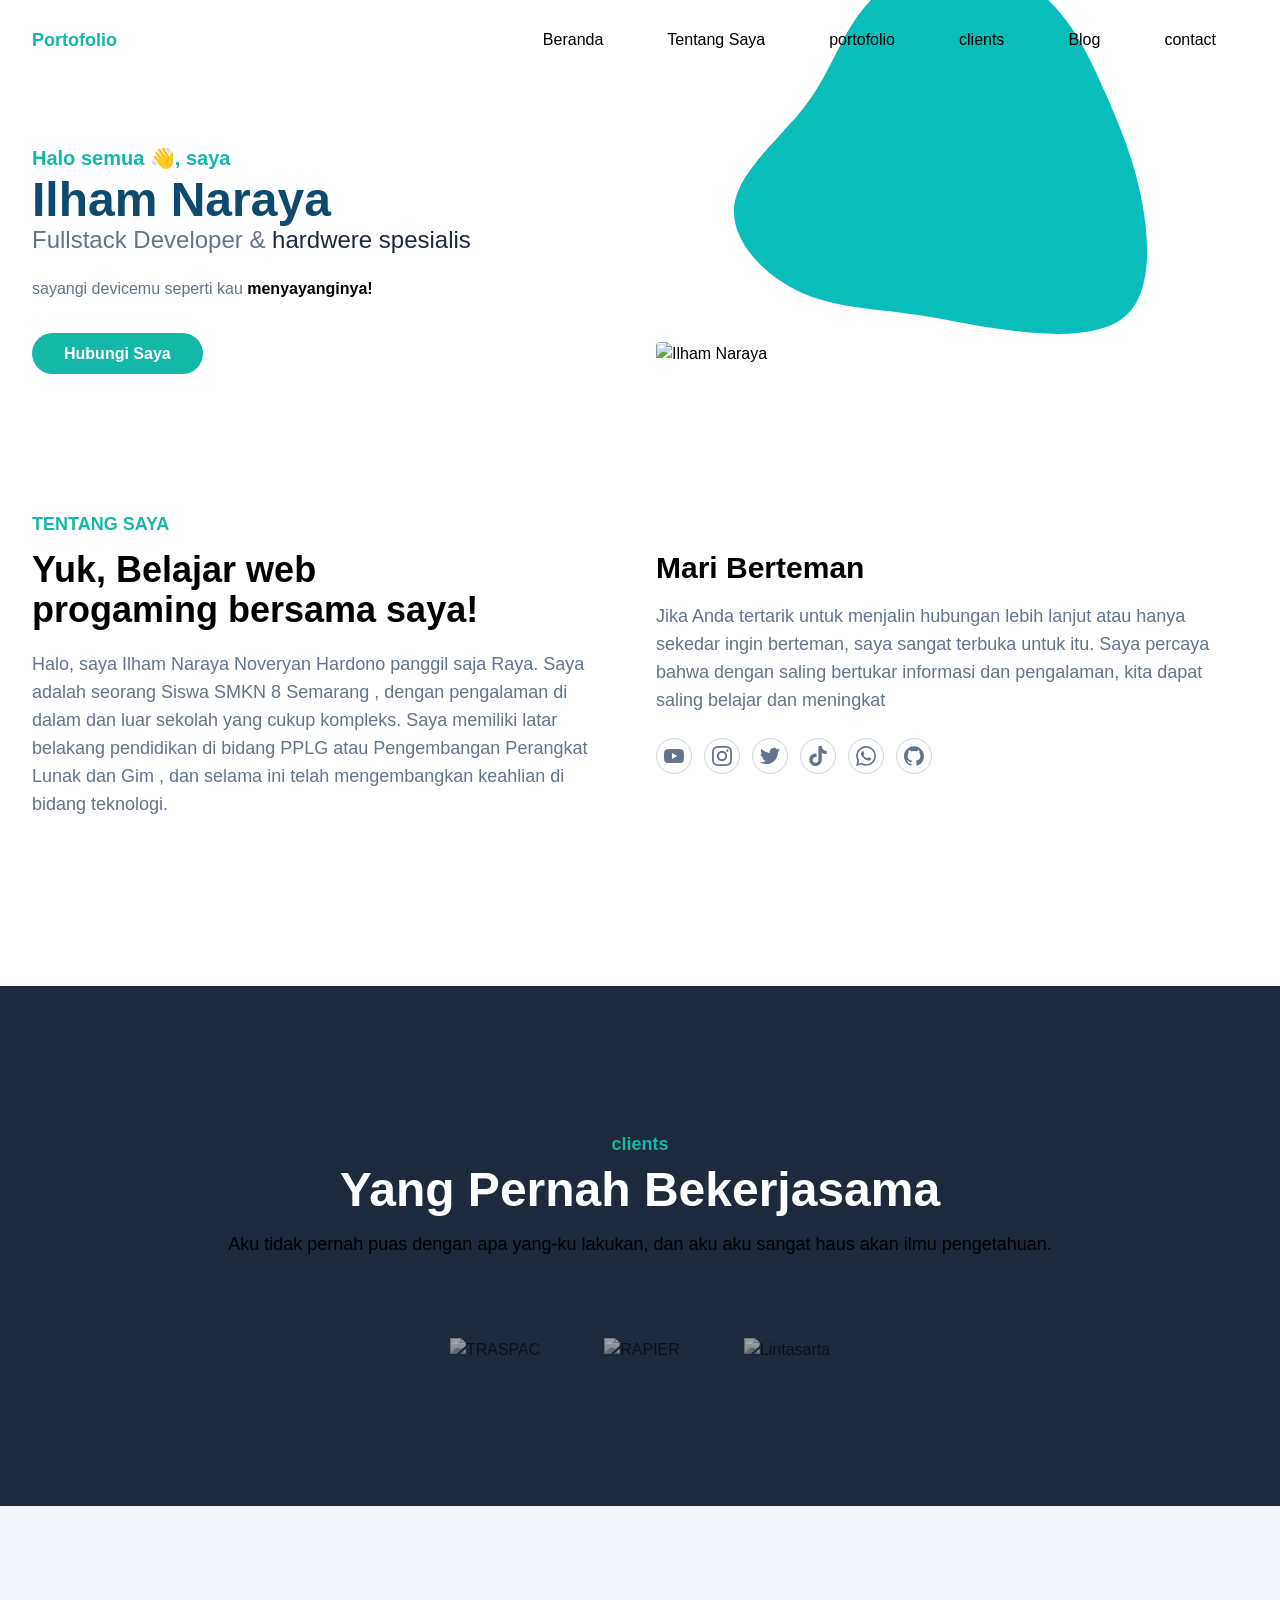
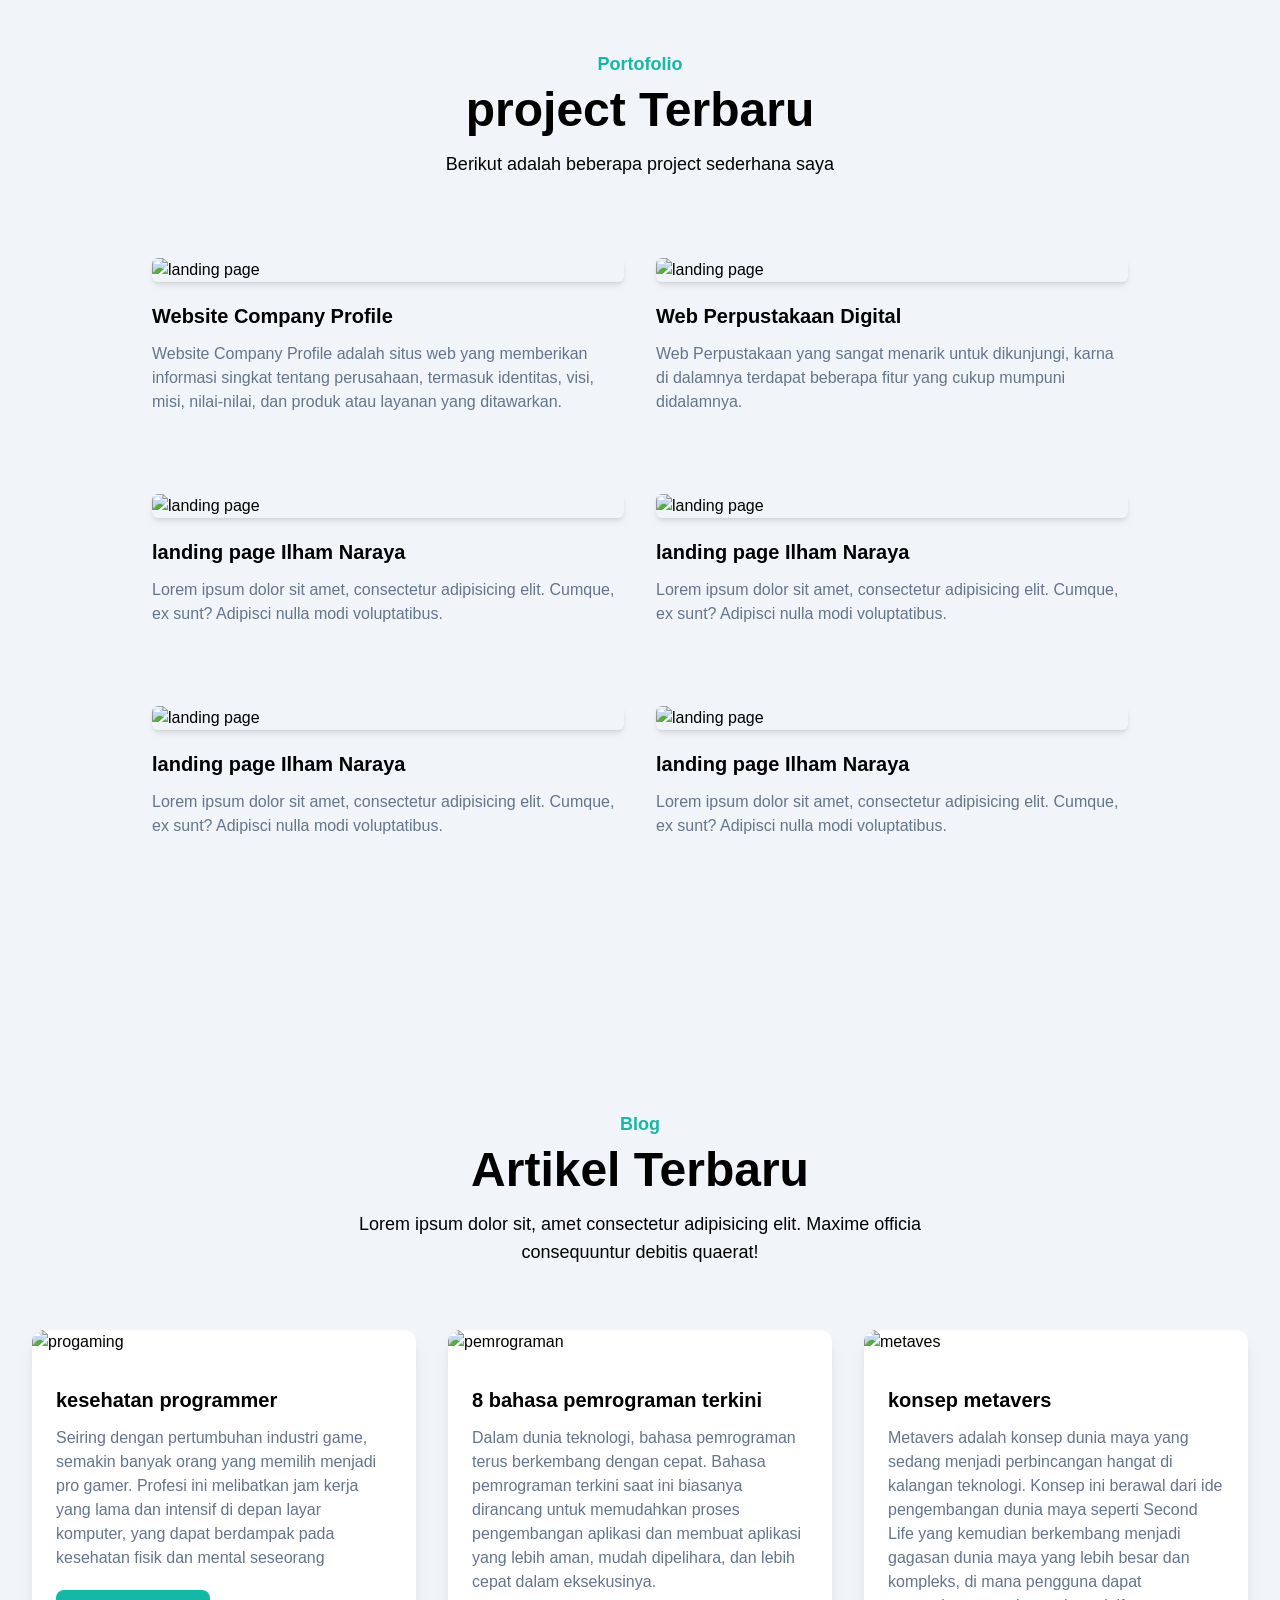
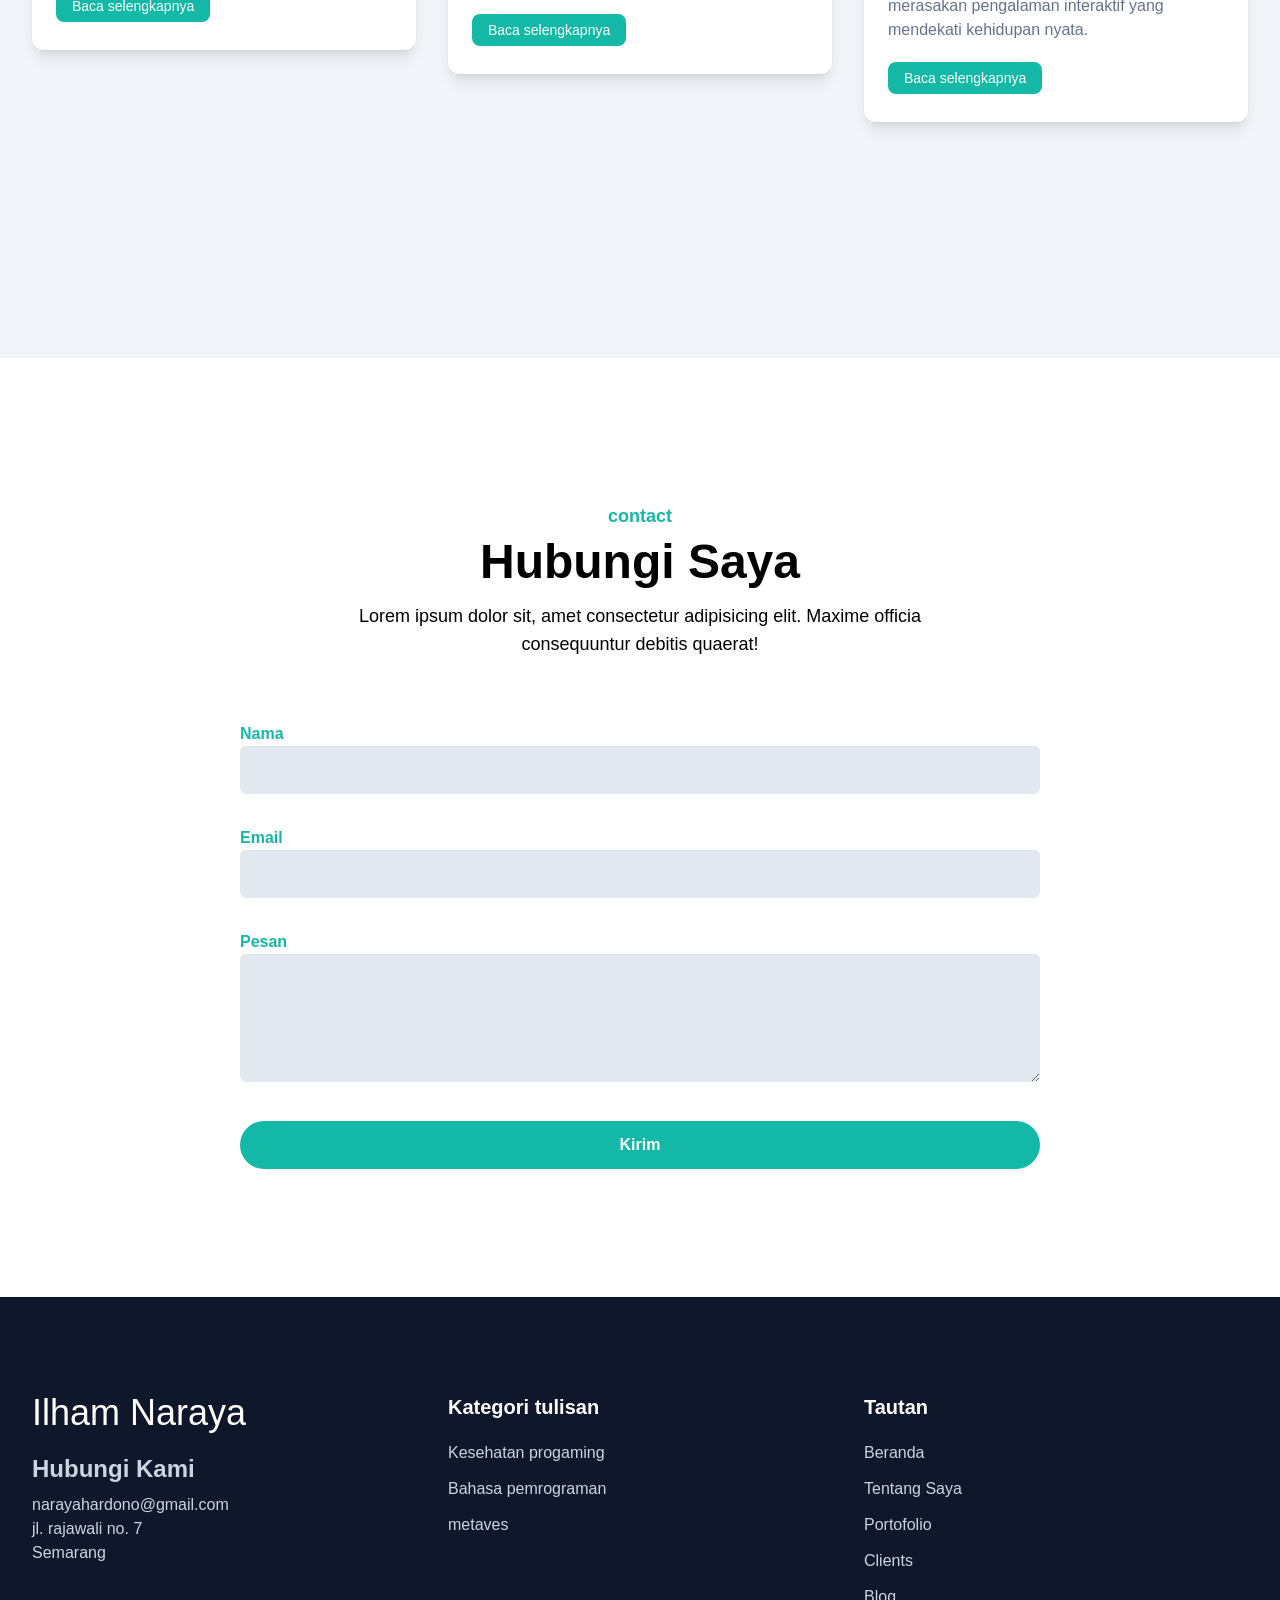
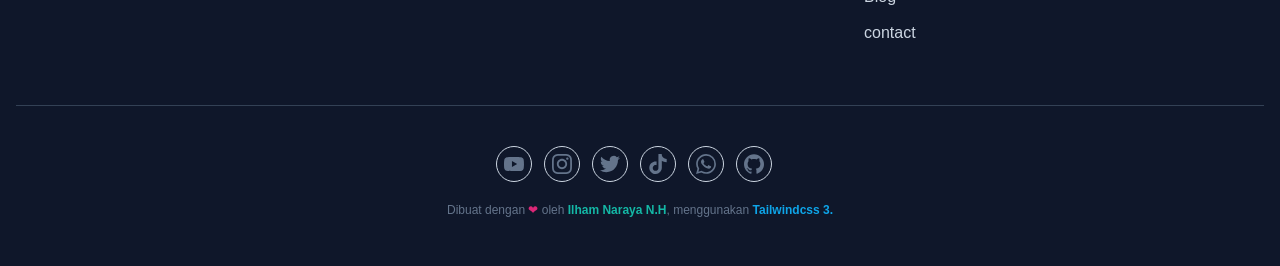
==== public/detail.html @ 8ecdeea7 "baru" ====
<!DOCTYPE html>
<html lang="en" class="scroll-smooth">

<head>
    <meta charset="UTF-8">
    <meta http-equiv="X-UA-Compatible" content="IE=edge">
    <meta name="viewport" content="width=device-width, initial-scale=1.0">
    <title>portofolio</title>
    <link rel="stylesheet" href="css/style.css" />
</head>

<body>
    <!--nav-->
    <header class="bg-transparent absolute top-0 left-0 w-full flex items-center z-10 ">
        <div class="container">
            <div class="flex items-center justify-between relative">
                <div class="px-4">
                    <a href="#Home" class="font-bold text-lg text-ijo block py-6">Portofolio</a>
                </div>
                <div class="flex items-center  px-4">
                    <button id="hamburger" name="hamburger" type="button" class="block absolute right-4 lg:hidden">
                        <span class="hamburger-line transition duration-300 ease-in-out origin-top-left"></span>
                        <span class="hamburger-line transition duration-300 ease-in-out"></span>
                        <span class="hamburger-line transition duration-300 ease-in-out origin-top-left"></span>
                    </button>

                    <nav id="nav-menu" class="hidden absolute py-5 bg-white shadow-lg rounded-lg max-w-[250px] w-full right-4 top-full lg:block lg:static lg:bg-transparent lg:max-w-full lg:shadow-none lg:rounded-none">
                        <UL class="block lg:flex">
                            <li class="group">
                                <a href="#Home" class="text-base text-black py-2 mx-8 flex group-hover:text-ijo dark:text-white ">Beranda</a>
                            </li>
                            <li class="group">
                                <a href="#about" class="text-base text-black py-2 mx-8 flex group-hover:text-ijo dark:text-white">Tentang Saya</a>
                            </li>
                            <li class="group">
                                <a href="#Portofolio" class="text-base text-black py-2 mx-8 flex group-hover:text-ijo dark:text-white">portofolio</a>
                            </li>
                            <li class="group">
                                <a href="#clients" class="text-base text-black py-2 mx-8 flex group-hover:text-ijo dark:text-white">clients</a>
                            </li>
                            <li class="group">
                                <a href="#blog" class="text-base text-black py-2 mx-8 flex group-hover:text-ijo dark:text-white">Blog</a>
                            </li>
                            <li class="group">
                                <a href="#contact" class="text-base text-black py-2 mx-8 flex group-hover:text-ijo dark:text-white">contact</a>
                            </li>
                            <!-- <li class="flex items-center pl-8">
                                <div class="flex">
                                    <span class="mr-2 text-sm text-slate-500">light</span>
                                    <input type="checkbox" class="hidden" id="dark-toggle" />
                                    <label for="dark-toggle">
                                        <div class="flex h-5 w-9 cursor-pointer items-center rounded-full bg-slate-500 p-1">
                                            <div class="toggle-circle h-4 w-4 rounded-full bg-white transition duration-300"></div>
                                        </div>
                                    </label>
                                    <span class="ml-2 text-sm text-slate-500">dark</span>
                                </div>
                            </li> -->
                        </UL>
                    </nav>
                </div>
            </div>
        </div>
    </header>
    <!--nav end-->

    <!--hero section-->
    <section id="Home" class="pt-36 dark:bg-slate-800">
        <div class="container">
            <div class="flex flex-wrap">
                <div class="w-full self-center px-4 lg:w-1/2">
                    <h1 class="text-base font-semibold text-ijo md:text-xl">Halo semua 👋, saya <span class="block font-bold text-sky-900 text-4xl mt-1 lg:text-5xl dark:text-white"> Ilham Naraya</span></h1>
                    <h2 class="font-medium text-abu text-lg mb-5 lg:text-2xl">Fullstack Developer & <span class="text-slate-800 dark:text-white"> hardwere spesialis</span></h2>
                    <p class="font-medium text-abu mb-10 leading-relaxed">sayangi devicemu seperti kau <span class="text-black font-bold dark:text-white"> menyayanginya!</span></p>
                    <a href="#contact" class="text-base font-semibold text-white bg-ijo py-3 px-8 rounded-full hover:shadow-lg hover:opacity-80 transition duration-300 ease-in-out">Hubungi Saya</a>
                </div>
                <div class="w-full self-end px-4 lg:w-1/2">
                    <div class="relative mt-10 lg:mt-9 lg:right-0">
                        <img src="public/img/1.png" alt="Ilham Naraya" class="max-w-full mx-auto rounded" />
                        <span class="absolute -bottom-0 -z-10 left-1/2 -translate-x-1/2 md:scale-125">
            <svg width="400" height="400" viewBox="0 0 200 200" xmlns="http://www.w3.org/2000/svg">
              <path fill="#08BDBA" d="M36,-59.4C45.4,-49.9,50.8,-37.8,56.1,-25.8C61.3,-13.7,66.4,-1.7,69.1,13.1C71.9,27.9,72.5,45.6,63.6,54.1C54.7,62.5,36.3,61.7,21.5,59.8C6.8,58,-4.3,55.1,-17.1,53.5C-29.8,51.8,-44.3,51.4,-57.1,44.9C-69.9,38.4,-81,25.8,-79.1,13.7C-77.2,1.6,-62.4,-10.1,-53.3,-22C-44.2,-34,-40.9,-46.2,-33,-56.3C-25.1,-66.4,-12.5,-74.3,0.4,-74.9C13.3,-75.5,26.6,-68.8,36,-59.4Z" transform="translate(100 100) scale(1.1)" 
              />
            </svg>
          </span>
                    </div>
                </div>
            </div>
        </div>
    </section>
    <!--/hero section end-->

    <!--about start-->
    <section id="about" class="pt-36 pb-32">
        <div class="container">
            <div class="flex flex-wrap">
                <div class="w-full px-4 mb-10 lg:w-1/2">
                    <h4 class="font-bold uppercase text-ijo text-lg mb-3">Tentang Saya</h4>
                    <h2 class="font-bold text-black text-3xl mb-5 max-w-md lg:text-4xl">Yuk, Belajar web progaming bersama saya!</h2>
                    <p class="font-medium text-base text-abu max-w-xl lg:text-lg">Halo, saya Ilham Naraya Noveryan Hardono panggil saja Raya. Saya adalah seorang Siswa SMKN 8 Semarang , dengan pengalaman di dalam dan luar sekolah yang cukup kompleks. Saya memiliki latar belakang pendidikan di bidang PPLG atau Pengembangan
                        Perangkat Lunak dan Gim , dan selama ini telah mengembangkan keahlian di bidang teknologi.</p>
                </div>
                <div class="w-full px-4 lg:w-1/2">
                    <h3 class="font-semibold text-black text-2xl mb-4 lg:text-3xl lg:pt-10">Mari Berteman</h3>
                    <p class="font-medium text-base text-abu mb-6 lg:text-lg">Jika Anda tertarik untuk menjalin hubungan lebih lanjut atau hanya sekedar ingin berteman, saya sangat terbuka untuk itu. Saya percaya bahwa dengan saling bertukar informasi dan pengalaman, kita dapat saling belajar dan meningkat</p>
                    <div class="flex items-center">
                        <!--yt-->
                        <a href="https://www.youtube.com/@r.a.y.a.0134" target="_blank" class="w-9 h-9 mr-3 rounded-full flex justify-center items-center border text-abu border-slate-300 hover:border-ijo hover:bg-ijo hover:text-white">
                            <svg width="20" class="fill-current" role="img" viewBox="0 0 24 24" xmlns="http://www.w3.org/2000/svg"><title>YouTube</title><path d="M23.498 6.186a3.016 3.016 0 0 0-2.122-2.136C19.505 3.545 12 3.545 12 3.545s-7.505 0-9.377.505A3.017 3.017 0 0 0 .502 6.186C0 8.07 0 12 0 12s0 3.93.502 5.814a3.016 3.016 0 0 0 2.122 2.136c1.871.505 9.376.505 9.376.505s7.505 0 9.377-.505a3.015 3.015 0 0 0 2.122-2.136C24 15.93 24 12 24 12s0-3.93-.502-5.814zM9.545 15.568V8.432L15.818 12l-6.273 3.568z"/></svg>
                        </a>
                        <!--yt-->
                        <!--ig-->
                        <a href="https://www.instagram.com/" target="_blank" class="w-9 h-9 mr-3 rounded-full flex justify-center items-center border text-abu border-slate-300 hover:border-ijo hover:bg-ijo hover:text-white">
                            <svg width="20" class="fill-current" role="img" viewBox="0 0 24 24" xmlns="http://www.w3.org/2000/svg"><title>Instagram</title><path d="M12 0C8.74 0 8.333.015 7.053.072 5.775.132 4.905.333 4.14.63c-.789.306-1.459.717-2.126 1.384S.935 3.35.63 4.14C.333 4.905.131 5.775.072 7.053.012 8.333 0 8.74 0 12s.015 3.667.072 4.947c.06 1.277.261 2.148.558 2.913.306.788.717 1.459 1.384 2.126.667.666 1.336 1.079 2.126 1.384.766.296 1.636.499 2.913.558C8.333 23.988 8.74 24 12 24s3.667-.015 4.947-.072c1.277-.06 2.148-.262 2.913-.558.788-.306 1.459-.718 2.126-1.384.666-.667 1.079-1.335 1.384-2.126.296-.765.499-1.636.558-2.913.06-1.28.072-1.687.072-4.947s-.015-3.667-.072-4.947c-.06-1.277-.262-2.149-.558-2.913-.306-.789-.718-1.459-1.384-2.126C21.319 1.347 20.651.935 19.86.63c-.765-.297-1.636-.499-2.913-.558C15.667.012 15.26 0 12 0zm0 2.16c3.203 0 3.585.016 4.85.071 1.17.055 1.805.249 2.227.415.562.217.96.477 1.382.896.419.42.679.819.896 1.381.164.422.36 1.057.413 2.227.057 1.266.07 1.646.07 4.85s-.015 3.585-.074 4.85c-.061 1.17-.256 1.805-.421 2.227-.224.562-.479.96-.899 1.382-.419.419-.824.679-1.38.896-.42.164-1.065.36-2.235.413-1.274.057-1.649.07-4.859.07-3.211 0-3.586-.015-4.859-.074-1.171-.061-1.816-.256-2.236-.421-.569-.224-.96-.479-1.379-.899-.421-.419-.69-.824-.9-1.38-.165-.42-.359-1.065-.42-2.235-.045-1.26-.061-1.649-.061-4.844 0-3.196.016-3.586.061-4.861.061-1.17.255-1.814.42-2.234.21-.57.479-.96.9-1.381.419-.419.81-.689 1.379-.898.42-.166 1.051-.361 2.221-.421 1.275-.045 1.65-.06 4.859-.06l.045.03zm0 3.678c-3.405 0-6.162 2.76-6.162 6.162 0 3.405 2.76 6.162 6.162 6.162 3.405 0 6.162-2.76 6.162-6.162 0-3.405-2.76-6.162-6.162-6.162zM12 16c-2.21 0-4-1.79-4-4s1.79-4 4-4 4 1.79 4 4-1.79 4-4 4zm7.846-10.405c0 .795-.646 1.44-1.44 1.44-.795 0-1.44-.646-1.44-1.44 0-.794.646-1.439 1.44-1.439.793-.001 1.44.645 1.44 1.439z"/></svg>
                        </a>
                        <!--ig-->
                        <!--twiter-->
                        <a href="https://twitter.com/" target="_blank" class="w-9 h-9 mr-3 rounded-full flex justify-center items-center border text-abu border-slate-300 hover:border-ijo hover:bg-ijo hover:text-white">
                            <svg width="20" class="fill-current" role="img" viewBox="0 0 24 24" xmlns="http://www.w3.org/2000/svg"><title>Twitter</title><path d="M23.953 4.57a10 10 0 01-2.825.775 4.958 4.958 0 002.163-2.723c-.951.555-2.005.959-3.127 1.184a4.92 4.92 0 00-8.384 4.482C7.69 8.095 4.067 6.13 1.64 3.162a4.822 4.822 0 00-.666 2.475c0 1.71.87 3.213 2.188 4.096a4.904 4.904 0 01-2.228-.616v.06a4.923 4.923 0 003.946 4.827 4.996 4.996 0 01-2.212.085 4.936 4.936 0 004.604 3.417 9.867 9.867 0 01-6.102 2.105c-.39 0-.779-.023-1.17-.067a13.995 13.995 0 007.557 2.209c9.053 0 13.998-7.496 13.998-13.985 0-.21 0-.42-.015-.63A9.935 9.935 0 0024 4.59z"/></svg>
                        </a>
                        <!--twiter-->
                        <!--tt-->
                        <a href="https://tiktok.com/" target="_blank" class="w-9 h-9 mr-3 rounded-full flex justify-center items-center border text-abu border-slate-300 hover:border-ijo hover:bg-ijo hover:text-white">
                            <svg width="20" class="fill-current" role="img" viewBox="0 0 24 24" xmlns="http://www.w3.org/2000/svg"><title>TikTok</title><path d="M12.525.02c1.31-.02 2.61-.01 3.91-.02.08 1.53.63 3.09 1.75 4.17 1.12 1.11 2.7 1.62 4.24 1.79v4.03c-1.44-.05-2.89-.35-4.2-.97-.57-.26-1.1-.59-1.62-.93-.01 2.92.01 5.84-.02 8.75-.08 1.4-.54 2.79-1.35 3.94-1.31 1.92-3.58 3.17-5.91 3.21-1.43.08-2.86-.31-4.08-1.03-2.02-1.19-3.44-3.37-3.65-5.71-.02-.5-.03-1-.01-1.49.18-1.9 1.12-3.72 2.58-4.96 1.66-1.44 3.98-2.13 6.15-1.72.02 1.48-.04 2.96-.04 4.44-.99-.32-2.15-.23-3.02.37-.63.41-1.11 1.04-1.36 1.75-.21.51-.15 1.07-.14 1.61.24 1.64 1.82 3.02 3.5 2.87 1.12-.01 2.19-.66 2.77-1.61.19-.33.4-.67.41-1.06.1-1.79.06-3.57.07-5.36.01-4.03-.01-8.05.02-12.07z"/></svg>
                        </a>
                        <!--tt-->
                        <!--WA-->
                        <a href="https://whatsapp.com/" target="_blank" class="w-9 h-9 mr-3 rounded-full flex justify-center items-center border text-abu border-slate-300 hover:border-ijo hover:bg-ijo hover:text-white">
                            <svg width="20" class="fill-current" role="img" viewBox="0 0 24 24" xmlns="http://www.w3.org/2000/svg"><title>WhatsApp</title><path d="M17.472 14.382c-.297-.149-1.758-.867-2.03-.967-.273-.099-.471-.148-.67.15-.197.297-.767.966-.94 1.164-.173.199-.347.223-.644.075-.297-.15-1.255-.463-2.39-1.475-.883-.788-1.48-1.761-1.653-2.059-.173-.297-.018-.458.13-.606.134-.133.298-.347.446-.52.149-.174.198-.298.298-.497.099-.198.05-.371-.025-.52-.075-.149-.669-1.612-.916-2.207-.242-.579-.487-.5-.669-.51-.173-.008-.371-.01-.57-.01-.198 0-.52.074-.792.372-.272.297-1.04 1.016-1.04 2.479 0 1.462 1.065 2.875 1.213 3.074.149.198 2.096 3.2 5.077 4.487.709.306 1.262.489 1.694.625.712.227 1.36.195 1.871.118.571-.085 1.758-.719 2.006-1.413.248-.694.248-1.289.173-1.413-.074-.124-.272-.198-.57-.347m-5.421 7.403h-.004a9.87 9.87 0 01-5.031-1.378l-.361-.214-3.741.982.998-3.648-.235-.374a9.86 9.86 0 01-1.51-5.26c.001-5.45 4.436-9.884 9.888-9.884 2.64 0 5.122 1.03 6.988 2.898a9.825 9.825 0 012.893 6.994c-.003 5.45-4.437 9.884-9.885 9.884m8.413-18.297A11.815 11.815 0 0012.05 0C5.495 0 .16 5.335.157 11.892c0 2.096.547 4.142 1.588 5.945L.057 24l6.305-1.654a11.882 11.882 0 005.683 1.448h.005c6.554 0 11.89-5.335 11.893-11.893a11.821 11.821 0 00-3.48-8.413Z"/></svg>
                        </a>
                        <!--WA-->
                        <!--github-->
                        <a href="https://github.com/Ilhamnaraya/" target="_blank" class="w-9 h-9 mr-3 rounded-full flex justify-center items-center border text-abu border-slate-300 hover:border-ijo hover:bg-ijo hover:text-white">
                            <svg width="20" class="fill-current" role="img" viewBox="0 0 24 24" xmlns="http://www.w3.org/2000/svg"><title>GitHub</title><path d="M12 .297c-6.63 0-12 5.373-12 12 0 5.303 3.438 9.8 8.205 11.385.6.113.82-.258.82-.577 0-.285-.01-1.04-.015-2.04-3.338.724-4.042-1.61-4.042-1.61C4.422 18.07 3.633 17.7 3.633 17.7c-1.087-.744.084-.729.084-.729 1.205.084 1.838 1.236 1.838 1.236 1.07 1.835 2.809 1.305 3.495.998.108-.776.417-1.305.76-1.605-2.665-.3-5.466-1.332-5.466-5.93 0-1.31.465-2.38 1.235-3.22-.135-.303-.54-1.523.105-3.176 0 0 1.005-.322 3.3 1.23.96-.267 1.98-.399 3-.405 1.02.006 2.04.138 3 .405 2.28-1.552 3.285-1.23 3.285-1.23.645 1.653.24 2.873.12 3.176.765.84 1.23 1.91 1.23 3.22 0 4.61-2.805 5.625-5.475 5.92.42.36.81 1.096.81 2.22 0 1.606-.015 2.896-.015 3.286 0 .315.21.69.825.57C20.565 22.092 24 17.592 24 12.297c0-6.627-5.373-12-12-12"/></svg>
                        </a>
                        <!--github-->
                    </div>
                </div>
            </div>
        </div>
    </section>
    <!--about end-->

    <!--cv-->
    <section id="clients" class="pt-36 pb-32 bg-slate-800">
        <div class="container">
            <div class="w-full px-4">
                <div class="mx-auto text-center mb-16">
                    <h4 class="font-semibold text-lg text-ijo mb-2">clients</h4>
                    <h2 class="font-bold text-white text-3xl mb-4 sm:text-4xl lg:text-5xl">Yang Pernah Bekerjasama</h2>
                    <p class="font-medium text-md text-secondary md:text-lg">Aku tidak pernah puas dengan apa yang-ku lakukan, dan aku aku sangat haus akan ilmu pengetahuan. </p>
                </div>
            </div>
            <div class="w-full px-4">
                <div class="flex flex-wrap items-center justify-center">
                    <a href="https://www.traspac.co.id/" target="_blank" class="max-w-[120px] mx-4 py-4 grayscale opacity-60 transition duration-500 hover:grayscale-0 hover:opacity-100 lg:mx-6 xl:mx-8">
                        <img src="public/img/pt/TRASPAC.png" alt="TRASPAC" />
                    </a>
                    <a href="https://ilhamnaraya.github.io/webracli.github.io/" target="_blank" class="max-w-[120px] mx-4 py-4 grayscale opacity-60 transition duration-500 hover:grayscale-0 hover:opacity-100 lg:mx-6 xl:mx-8">
                        <img src="public/img/pt/RAPIER.png" alt="RAPIER" />
                    </a>
                    <a href="https://www.lintasarta.net/id/" target="_blank" class="max-w-[120px] mx-4 py-4 grayscale opacity-60 transition duration-500 hover:grayscale-0 hover:opacity-100 lg:mx-6 xl:mx-8">
                        <img src="public/img/pt/Lintasarta.png" alt="Lintasarta" />
                    </a>
                </div>
            </div>
        </div>
    </section>
    <!--cv end-->

    <!--Portofolio-->
    <section id="Portofolio" class="pt-36 pb-16 bg-slate-100">
        <div class="container">
            <div class="w-full px-4">
                <div class="max-w-xl mx-auto text-center mb-16">
                    <h4 class="font-semibold text-lg text-ijo mb-2">Portofolio</h4>
                    <h2 class="font-bold text-black text-3xl mb-4 sm:text-4xl lg:text-5xl">project Terbaru</h2>
                    <p class="font-medium text-md text-secondary md:text-lg ">Berikut adalah beberapa project sederhana saya</p>
                </div>
            </div>

            <div class="w-full px-4 flex flex-wrap justify-center xl:w-10/12 xl:mx-auto">
                <div class="mb-12 p-4 md:w-1/2  hover:border">
                    <div class="rounded-md shadow-md overflow-hidden">
                        <img src="public/img/portofolio/rapier project.png" alt="landing page" width="w-full" />
                    </div>
                    <h3 class="font-semibold text-xl text-black mt-5 mb-3">Website Company Profile</h3>
                    <p class="font-medium text-base text-abu">
                        Website Company Profile adalah situs web yang memberikan informasi singkat tentang perusahaan, termasuk identitas, visi, misi, nilai-nilai, dan produk atau layanan yang ditawarkan.</p>
                </div>
                <div class="mb-12 p-4 md:w-1/2 ">
                    <div class="rounded-md shadow-md overflow-hidden">
                        <img src="public/img/portofolio/perpus.png" alt="landing page" width="w-full" />
                    </div>
                    <h3 class="font-semibold text-xl text-black mt-5 mb-3">Web Perpustakaan Digital</h3>
                    <p class="font-medium text-base text-abu">Web Perpustakaan yang sangat menarik untuk dikunjungi, karna di dalamnya terdapat beberapa fitur yang cukup mumpuni didalamnya.</p>
                </div>
                <div class="mb-12 p-4 md:w-1/2 ">
                    <div class="rounded-md shadow-md overflow-hidden">
                        <img src="public/img/portofolio/S'COMPETITION.png" alt="landing page" width="w-full" />
                    </div>
                    <h3 class="font-semibold text-xl text-black mt-5 mb-3">landing page Ilham Naraya</h3>
                    <p class="font-medium text-base text-abu">Lorem ipsum dolor sit amet, consectetur adipisicing elit. Cumque, ex sunt? Adipisci nulla modi voluptatibus.</p>
                </div>
                <div class="mb-12 p-4 md:w-1/2 ">
                    <div class="rounded-md shadow-md overflow-hidden">
                        <img src="public/img/portofolio/1.png" alt="landing page" width="w-full" />
                    </div>
                    <h3 class="font-semibold text-xl text-black mt-5 mb-3">landing page Ilham Naraya</h3>
                    <p class="font-medium text-base text-abu">Lorem ipsum dolor sit amet, consectetur adipisicing elit. Cumque, ex sunt? Adipisci nulla modi voluptatibus.</p>
                </div>
                <div class="mb-12 p-4 md:w-1/2 ">
                    <div class="rounded-md shadow-md overflow-hidden">
                        <img src="public/img/portofolio/1.png" alt="landing page" width="w-full" />
                    </div>
                    <h3 class="font-semibold text-xl text-black mt-5 mb-3">landing page Ilham Naraya</h3>
                    <p class="font-medium text-base text-abu">Lorem ipsum dolor sit amet, consectetur adipisicing elit. Cumque, ex sunt? Adipisci nulla modi voluptatibus.</p>
                </div>
                <div class="mb-12 p-4 md:w-1/2 ">
                    <div class="rounded-md shadow-md overflow-hidden">
                        <img src="public/img/portofolio/1.png" alt="landing page" width="w-full" />
                    </div>
                    <h3 class="font-semibold text-xl text-black mt-5 mb-3">landing page Ilham Naraya</h3>
                    <p class="font-medium text-base text-abu">Lorem ipsum dolor sit amet, consectetur adipisicing elit. Cumque, ex sunt? Adipisci nulla modi voluptatibus.</p>
                </div>
            </div>
        </div>
    </section>
    <!--Portofolio end-->


    <!--blog-->
    <section id="blog" class="pt-36 pb-32 bg-slate-100">
        <div class="container">
            <div class="w-full px-4">
                <div class="max-w-xl mx-auto text-center mb-16">
                    <h4 class="font-semibold text-lg text-ijo mb-2">Blog</h4>
                    <h2 class="font-bold text-black text-3xl mb-4 sm:text-4xl lg:text-5xl">Artikel Terbaru</h2>
                    <p class="font-medium text-md text-secondary md:text-lg">Lorem ipsum dolor sit, amet consectetur adipisicing elit. Maxime officia consequuntur debitis quaerat!</p>
                </div>
            </div>
            <div class="flex flex-wrap">
                <!--blog1-->
                <div class="w-fullp px-4 lg:w-1/2 xl:w-1/3" style="height: 500px;">
                    <div class="bg-white rounded-xl shadow-lg overflow-hidden mb-10">
                        <img src="https://source.unsplash.com/360x200?kesehatan+progaming" alt="progaming" class="w-full" />
                        <div class="py-8 px-6">
                            <h3 id="progaming">
                                <a href="#" class="block mb-3 font-semibold text-xl text-black hover:text-ijo truncate">kesehatan programmer</a>
                            </h3>
                            <p class="font-medium text-base text-abu mb-6"> Seiring dengan pertumbuhan industri game, semakin banyak orang yang memilih menjadi pro gamer. Profesi ini melibatkan jam kerja yang lama dan intensif di depan layar komputer, yang dapat berdampak pada kesehatan fisik dan mental
                                seseorang
                            </p>
                            <a href="https://infosnapans.blogspot.com/2023/03/kesehatan-programmer.html" class="font-medium text-sm text-white bg-ijo py-2 px-4 rounded-lg hover:opacity-80">Baca selengkapnya</a>
                        </div>
                    </div>
                </div>
                <!--blog1-->
                <!--blog2-->
                <div class="w-fullp px-4 lg:w-1/2 xl:w-1/3 " style="height: 500px;">
                    <div class="bg-white rounded-xl shadow-lg overflow-hidden mb-10">
                        <img src="https://source.unsplash.com/360x200?bahasa+pemrograman" alt="pemrograman" class="w-full" />
                        <div class="py-8 px-6">
                            <h3 class="pemrograman">
                                <a href="https://infosnapans.blogspot.com/2023/03/8-bahasa-pemrograman-terkini.html" class="block mb-3 font-semibold text-xl text-black hover:text-ijo truncate">8 bahasa pemrograman terkini</a>
                            </h3>
                            <p class="font-medium text-base text-abu mb-6">Dalam dunia teknologi, bahasa pemrograman terus berkembang dengan cepat. Bahasa pemrograman terkini saat ini biasanya dirancang untuk memudahkan proses pengembangan aplikasi dan membuat aplikasi yang lebih aman, mudah dipelihara,
                                dan lebih cepat dalam eksekusinya.</p>
                            <a href="https://infosnapans.blogspot.com/2023/03/8-bahasa-pemrograman-terkini.html" class="font-medium text-sm text-white bg-ijo py-2 px-4 rounded-lg hover:opacity-80">Baca selengkapnya</a>
                        </div>
                    </div>
                </div>
                <!--blog2-->
                <!--blog3-->
                <div class="w-fullp px-4 lg:w-1/2 xl:w-1/3" style="height: 500px;">
                    <div class="bg-white rounded-xl shadow-lg overflow-hidden mb-10">
                        <img src="https://source.unsplash.com/360x200?metaves" alt="metaves" class="w-full" />
                        <div class="py-8 px-6">
                            <h3 id="metaves">
                                <a href="https://infosnapans.blogspot.com/2023/03/konsep-metavers.html" class="block mb-3 font-semibold text-xl text-black hover:text-ijo truncate">konsep metavers</a>
                            </h3>
                            <p class="font-medium text-base text-abu mb-6">Metavers adalah konsep dunia maya yang sedang menjadi perbincangan hangat di kalangan teknologi. Konsep ini berawal dari ide pengembangan dunia maya seperti Second Life yang kemudian berkembang menjadi gagasan dunia maya yang
                                lebih besar dan kompleks, di mana pengguna dapat merasakan pengalaman interaktif yang mendekati kehidupan nyata.</p>
                            <a href="https://infosnapans.blogspot.com/2023/03/konsep-metavers.html" class="font-medium text-sm text-white bg-ijo py-2 px-4 rounded-lg hover:opacity-80">Baca selengkapnya</a>
                        </div>
                    </div>
                </div>
                <!--blog3-->
            </div>
        </div>
    </section>
    <!--blog end-->

    <!--contact-->
    <section id="contact" class="pt-36 pb-32">
        <div class="container">
            <div class="w-full px-4">
                <div class="max-w-xl mx-auto text-center mb-16">
                    <h4 class="font-semibold text-lg text-ijo mb-2">contact</h4>
                    <h2 class="font-bold text-black text-3xl mb-4 sm:text-4xl lg:text-5xl">Hubungi Saya</h2>
                    <p class="font-medium text-md text-secondary md:text-lg">Lorem ipsum dolor sit, amet consectetur adipisicing elit. Maxime officia consequuntur debitis quaerat!</p>
                </div>
            </div>
            <form action="">
                <div class="w-full lg:w-2/3 lg:mx-auto">
                    <div class="w-full px-4 mb-8">
                        <label for="mane" class="text-base font-bold text-ijo">Nama</label>
                        <input type="text" id="name" class="w-full bg-slate-200 text-black p-3 rounded-md focus:outline-none focus:ring-ijo focus:ring-1 focus:border-ijo" />
                    </div>
                    <div class="w-full px-4 mb-8">
                        <label for="email" class="text-base font-bold text-ijo">Email</label>
                        <input type="email" id="email" class="w-full bg-slate-200 text-black p-3 rounded-md focus:outline-none focus:ring-ijo focus:ring-1 focus:border-ijo" />
                    </div>
                    <div class="w-full px-4 mb-8">
                        <label for="message" class="text-base font-bold text-ijo">Pesan</label>
                        <textarea type="text" id="name" class="w-full bg-slate-200 text-black p-3 rounded-md focus:outline-none focus:ring-ijo focus:ring-1 focus:border-ijo h-32"></textarea>
                    </div>
                    <div class="w-full px-4">
                        <button class="text-base font-semibold text-white bg-ijo py-3 px-8 rounded-full w-full hover:opacity-80 hover:shadow-lg transition duration-500">Kirim</button>
                    </div>
                </div>
            </form>
        </div>
    </section>
    <!--contact end-->

    <!--footer-->
    <footer class="bg-slate-900 pt-24 pb-12">
        <div class="container">
            <div class="flex flex-wrap">
                <div class="w-full px-4 mb-12 text-slate-300 font-medium md:w-1/3">
                    <h2 class="fontb text-4xl text-white mb-5">Ilham Naraya</h2>
                    <h3 class="font-bold text-2xl mb-2">Hubungi Kami</h3>
                    <p class="">narayahardono@gmail.com</p>
                    <p class="">jl. rajawali no. 7</p>
                    <p class="">Semarang</p>
                </div>
                <div class="w-full px-4 mb-12 md:w-1/3">
                    <h3 class="font-semibold text-xl text-white mb-5">Kategori tulisan</h3>
                    <ul class="text-slate-300">
                        <li>
                            <a href="#progaming" class="inline-block text-base hover:text-ijo mb-3">Kesehatan progaming</a>
                        </li>
                        <li>
                            <a href="#pemrograman" class="inline-block text-base hover:text-ijo mb-3">Bahasa pemrograman</a>
                        </li>
                        <li>
                            <a href="#metaves" class="inline-block text-base hover:text-ijo mb-3">metaves</a>
                        </li>
                    </ul>
                </div>
                <div class="w-full px-4 mb-12 md:w-1/3">
                    <h3 class="font-semibold text-xl text-white mb-5">Tautan</h3>
                    <ul class="text-slate-300">
                        <li>
                            <a href="#Home" class="inline-block text-base hover:text-ijo mb-3">Beranda</a>
                        </li>
                        <li>
                            <a href="#About" class="inline-block text-base hover:text-ijo mb-3">Tentang Saya</a>
                        </li>
                        <li>
                            <a href="#Portofolio" class="inline-block text-base hover:text-ijo mb-3">Portofolio</a>
                        </li>
                        <li>
                            <a href="#Clients" class="inline-block text-base hover:text-ijo mb-3">Clients</a>
                        </li>
                        <li>
                            <a href="#Blog" class="inline-block text-base hover:text-ijo mb-3">Blog</a>
                        </li>
                        <li>
                            <a href="#Contact" class="inline-block text-base hover:text-ijo mb-3">contact</a>
                        </li>
                    </ul>
                </div>
            </div>
            <div class="w-full pt-10 border-t border-slate-700">
                <div class="flex items-center justify-center mb-5">
                    <!--yt-->
                    <a href="https://www.youtube.com/@r.a.y.a.0134" target="_blank" class="w-9 h-9 mr-3 rounded-full flex justify-center items-center border text-abu border-slate-300 hover:border-ijo hover:bg-ijo hover:text-white">
                        <svg width="20" class="fill-current" role="img" viewBox="0 0 24 24" xmlns="http://www.w3.org/2000/svg"><title>YouTube</title><path d="M23.498 6.186a3.016 3.016 0 0 0-2.122-2.136C19.505 3.545 12 3.545 12 3.545s-7.505 0-9.377.505A3.017 3.017 0 0 0 .502 6.186C0 8.07 0 12 0 12s0 3.93.502 5.814a3.016 3.016 0 0 0 2.122 2.136c1.871.505 9.376.505 9.376.505s7.505 0 9.377-.505a3.015 3.015 0 0 0 2.122-2.136C24 15.93 24 12 24 12s0-3.93-.502-5.814zM9.545 15.568V8.432L15.818 12l-6.273 3.568z"/></svg>
                    </a>
                    <!--yt-->
                    <!--ig-->
                    <a href="https://www.instagram.com/" target="_blank" class="w-9 h-9 mr-3 rounded-full flex justify-center items-center border text-abu border-slate-300 hover:border-ijo hover:bg-ijo hover:text-white">
                        <svg width="20" class="fill-current" role="img" viewBox="0 0 24 24" xmlns="http://www.w3.org/2000/svg"><title>Instagram</title><path d="M12 0C8.74 0 8.333.015 7.053.072 5.775.132 4.905.333 4.14.63c-.789.306-1.459.717-2.126 1.384S.935 3.35.63 4.14C.333 4.905.131 5.775.072 7.053.012 8.333 0 8.74 0 12s.015 3.667.072 4.947c.06 1.277.261 2.148.558 2.913.306.788.717 1.459 1.384 2.126.667.666 1.336 1.079 2.126 1.384.766.296 1.636.499 2.913.558C8.333 23.988 8.74 24 12 24s3.667-.015 4.947-.072c1.277-.06 2.148-.262 2.913-.558.788-.306 1.459-.718 2.126-1.384.666-.667 1.079-1.335 1.384-2.126.296-.765.499-1.636.558-2.913.06-1.28.072-1.687.072-4.947s-.015-3.667-.072-4.947c-.06-1.277-.262-2.149-.558-2.913-.306-.789-.718-1.459-1.384-2.126C21.319 1.347 20.651.935 19.86.63c-.765-.297-1.636-.499-2.913-.558C15.667.012 15.26 0 12 0zm0 2.16c3.203 0 3.585.016 4.85.071 1.17.055 1.805.249 2.227.415.562.217.96.477 1.382.896.419.42.679.819.896 1.381.164.422.36 1.057.413 2.227.057 1.266.07 1.646.07 4.85s-.015 3.585-.074 4.85c-.061 1.17-.256 1.805-.421 2.227-.224.562-.479.96-.899 1.382-.419.419-.824.679-1.38.896-.42.164-1.065.36-2.235.413-1.274.057-1.649.07-4.859.07-3.211 0-3.586-.015-4.859-.074-1.171-.061-1.816-.256-2.236-.421-.569-.224-.96-.479-1.379-.899-.421-.419-.69-.824-.9-1.38-.165-.42-.359-1.065-.42-2.235-.045-1.26-.061-1.649-.061-4.844 0-3.196.016-3.586.061-4.861.061-1.17.255-1.814.42-2.234.21-.57.479-.96.9-1.381.419-.419.81-.689 1.379-.898.42-.166 1.051-.361 2.221-.421 1.275-.045 1.65-.06 4.859-.06l.045.03zm0 3.678c-3.405 0-6.162 2.76-6.162 6.162 0 3.405 2.76 6.162 6.162 6.162 3.405 0 6.162-2.76 6.162-6.162 0-3.405-2.76-6.162-6.162-6.162zM12 16c-2.21 0-4-1.79-4-4s1.79-4 4-4 4 1.79 4 4-1.79 4-4 4zm7.846-10.405c0 .795-.646 1.44-1.44 1.44-.795 0-1.44-.646-1.44-1.44 0-.794.646-1.439 1.44-1.439.793-.001 1.44.645 1.44 1.439z"/></svg>
                    </a>
                    <!--ig-->
                    <!--twiter-->
                    <a href="https://twitter.com/" target="_blank" class="w-9 h-9 mr-3 rounded-full flex justify-center items-center border text-abu border-slate-300 hover:border-ijo hover:bg-ijo hover:text-white">
                        <svg width="20" class="fill-current" role="img" viewBox="0 0 24 24" xmlns="http://www.w3.org/2000/svg"><title>Twitter</title><path d="M23.953 4.57a10 10 0 01-2.825.775 4.958 4.958 0 002.163-2.723c-.951.555-2.005.959-3.127 1.184a4.92 4.92 0 00-8.384 4.482C7.69 8.095 4.067 6.13 1.64 3.162a4.822 4.822 0 00-.666 2.475c0 1.71.87 3.213 2.188 4.096a4.904 4.904 0 01-2.228-.616v.06a4.923 4.923 0 003.946 4.827 4.996 4.996 0 01-2.212.085 4.936 4.936 0 004.604 3.417 9.867 9.867 0 01-6.102 2.105c-.39 0-.779-.023-1.17-.067a13.995 13.995 0 007.557 2.209c9.053 0 13.998-7.496 13.998-13.985 0-.21 0-.42-.015-.63A9.935 9.935 0 0024 4.59z"/></svg>
                    </a>
                    <!--twiter-->
                    <!--tt-->
                    <a href="https://tiktok.com/" target="_blank" class="w-9 h-9 mr-3 rounded-full flex justify-center items-center border text-abu border-slate-300 hover:border-ijo hover:bg-ijo hover:text-white">
                        <svg width="20" class="fill-current" role="img" viewBox="0 0 24 24" xmlns="http://www.w3.org/2000/svg"><title>TikTok</title><path d="M12.525.02c1.31-.02 2.61-.01 3.91-.02.08 1.53.63 3.09 1.75 4.17 1.12 1.11 2.7 1.62 4.24 1.79v4.03c-1.44-.05-2.89-.35-4.2-.97-.57-.26-1.1-.59-1.62-.93-.01 2.92.01 5.84-.02 8.75-.08 1.4-.54 2.79-1.35 3.94-1.31 1.92-3.58 3.17-5.91 3.21-1.43.08-2.86-.31-4.08-1.03-2.02-1.19-3.44-3.37-3.65-5.71-.02-.5-.03-1-.01-1.49.18-1.9 1.12-3.72 2.58-4.96 1.66-1.44 3.98-2.13 6.15-1.72.02 1.48-.04 2.96-.04 4.44-.99-.32-2.15-.23-3.02.37-.63.41-1.11 1.04-1.36 1.75-.21.51-.15 1.07-.14 1.61.24 1.64 1.82 3.02 3.5 2.87 1.12-.01 2.19-.66 2.77-1.61.19-.33.4-.67.41-1.06.1-1.79.06-3.57.07-5.36.01-4.03-.01-8.05.02-12.07z"/></svg>
                    </a>
                    <!--tt-->
                    <!--WA-->
                    <a href="https://whatsapp.com/" target="_blank" class="w-9 h-9 mr-3 rounded-full flex justify-center items-center border text-abu border-slate-300 hover:border-ijo hover:bg-ijo hover:text-white">
                        <svg width="20" class="fill-current" role="img" viewBox="0 0 24 24" xmlns="http://www.w3.org/2000/svg"><title>WhatsApp</title><path d="M17.472 14.382c-.297-.149-1.758-.867-2.03-.967-.273-.099-.471-.148-.67.15-.197.297-.767.966-.94 1.164-.173.199-.347.223-.644.075-.297-.15-1.255-.463-2.39-1.475-.883-.788-1.48-1.761-1.653-2.059-.173-.297-.018-.458.13-.606.134-.133.298-.347.446-.52.149-.174.198-.298.298-.497.099-.198.05-.371-.025-.52-.075-.149-.669-1.612-.916-2.207-.242-.579-.487-.5-.669-.51-.173-.008-.371-.01-.57-.01-.198 0-.52.074-.792.372-.272.297-1.04 1.016-1.04 2.479 0 1.462 1.065 2.875 1.213 3.074.149.198 2.096 3.2 5.077 4.487.709.306 1.262.489 1.694.625.712.227 1.36.195 1.871.118.571-.085 1.758-.719 2.006-1.413.248-.694.248-1.289.173-1.413-.074-.124-.272-.198-.57-.347m-5.421 7.403h-.004a9.87 9.87 0 01-5.031-1.378l-.361-.214-3.741.982.998-3.648-.235-.374a9.86 9.86 0 01-1.51-5.26c.001-5.45 4.436-9.884 9.888-9.884 2.64 0 5.122 1.03 6.988 2.898a9.825 9.825 0 012.893 6.994c-.003 5.45-4.437 9.884-9.885 9.884m8.413-18.297A11.815 11.815 0 0012.05 0C5.495 0 .16 5.335.157 11.892c0 2.096.547 4.142 1.588 5.945L.057 24l6.305-1.654a11.882 11.882 0 005.683 1.448h.005c6.554 0 11.89-5.335 11.893-11.893a11.821 11.821 0 00-3.48-8.413Z"/></svg>
                    </a>
                    <!--WA-->
                    <!--github-->
                    <a href="https://github.com/Ilhamnaraya/" target="_blank" class="w-9 h-9 mr-3 rounded-full flex justify-center items-center border text-abu border-slate-300 hover:border-ijo hover:bg-ijo hover:text-white">
                        <svg width="20" class="fill-current" role="img" viewBox="0 0 24 24" xmlns="http://www.w3.org/2000/svg"><title>GitHub</title><path d="M12 .297c-6.63 0-12 5.373-12 12 0 5.303 3.438 9.8 8.205 11.385.6.113.82-.258.82-.577 0-.285-.01-1.04-.015-2.04-3.338.724-4.042-1.61-4.042-1.61C4.422 18.07 3.633 17.7 3.633 17.7c-1.087-.744.084-.729.084-.729 1.205.084 1.838 1.236 1.838 1.236 1.07 1.835 2.809 1.305 3.495.998.108-.776.417-1.305.76-1.605-2.665-.3-5.466-1.332-5.466-5.93 0-1.31.465-2.38 1.235-3.22-.135-.303-.54-1.523.105-3.176 0 0 1.005-.322 3.3 1.23.96-.267 1.98-.399 3-.405 1.02.006 2.04.138 3 .405 2.28-1.552 3.285-1.23 3.285-1.23.645 1.653.24 2.873.12 3.176.765.84 1.23 1.91 1.23 3.22 0 4.61-2.805 5.625-5.475 5.92.42.36.81 1.096.81 2.22 0 1.606-.015 2.896-.015 3.286 0 .315.21.69.825.57C20.565 22.092 24 17.592 24 12.297c0-6.627-5.373-12-12-12"/></svg>
                    </a>
                    <!--github-->
                </div>
                <p class="font-medium text-xs text-slate-500 text-center">Dibuat dengan
                    <span class="text-pink-600">❤</span> oleh
                    <a href="https://www.youtube.com/@r.a.y.a.0134" target="_blank" class="font-bold text-ijo">Ilham Naraya N.H</a>, menggunakan
                    <a href="https://tailwindcss.com/" target="_blank" class="font-bold text-sky-500">Tailwindcss 3.</a></p>
            </div>
        </div>
    </footer>
    <!--footer end-->

    <!--balik atas-->
    <a href="#Home" class="fixed hidden justify-center items-center z-[9999] right-4 bottom-4 p-4 h-14 w-14 bg-ijo rounded-full hover:animate-pulse" id="to-top">
        <span class="block w-5 h-5 border-t-2 border-l-2 rotate-45 mt-2"></span>
    </a>
    <!--balik atas end-->

    <script src="public/js/script.js"></script>
</body>

</html>

</html>
---- public/css/style.css ----
/*
! tailwindcss v3.2.7 | MIT License | https://tailwindcss.com
*/

/*
1. Prevent padding and border from affecting element width. (https://github.com/mozdevs/cssremedy/issues/4)
2. Allow adding a border to an element by just adding a border-width. (https://github.com/tailwindcss/tailwindcss/pull/116)
*/

*,
::before,
::after {
  box-sizing: border-box;
  /* 1 */
  border-width: 0;
  /* 2 */
  border-style: solid;
  /* 2 */
  border-color: #e5e7eb;
  /* 2 */
}

::before,
::after {
  --tw-content: '';
}

/*
1. Use a consistent sensible line-height in all browsers.
2. Prevent adjustments of font size after orientation changes in iOS.
3. Use a more readable tab size.
4. Use the user's configured `sans` font-family by default.
5. Use the user's configured `sans` font-feature-settings by default.
*/

html {
  line-height: 1.5;
  /* 1 */
  -webkit-text-size-adjust: 100%;
  /* 2 */
  -moz-tab-size: 4;
  /* 3 */
  -o-tab-size: 4;
     tab-size: 4;
  /* 3 */
  font-family: ui-sans-serif, system-ui, -apple-system, BlinkMacSystemFont, "Segoe UI", Roboto, "Helvetica Neue", Arial, "Noto Sans", sans-serif, "Apple Color Emoji", "Segoe UI Emoji", "Segoe UI Symbol", "Noto Color Emoji";
  /* 4 */
  font-feature-settings: normal;
  /* 5 */
}

/*
1. Remove the margin in all browsers.
2. Inherit line-height from `html` so users can set them as a class directly on the `html` element.
*/

body {
  margin: 0;
  /* 1 */
  line-height: inherit;
  /* 2 */
}

/*
1. Add the correct height in Firefox.
2. Correct the inheritance of border color in Firefox. (https://bugzilla.mozilla.org/show_bug.cgi?id=190655)
3. Ensure horizontal rules are visible by default.
*/

hr {
  height: 0;
  /* 1 */
  color: inherit;
  /* 2 */
  border-top-width: 1px;
  /* 3 */
}

/*
Add the correct text decoration in Chrome, Edge, and Safari.
*/

abbr:where([title]) {
  -webkit-text-decoration: underline dotted;
          text-decoration: underline dotted;
}

/*
Remove the default font size and weight for headings.
*/

h1,
h2,
h3,
h4,
h5,
h6 {
  font-size: inherit;
  font-weight: inherit;
}

/*
Reset links to optimize for opt-in styling instead of opt-out.
*/

a {
  color: inherit;
  text-decoration: inherit;
}

/*
Add the correct font weight in Edge and Safari.
*/

b,
strong {
  font-weight: bolder;
}

/*
1. Use the user's configured `mono` font family by default.
2. Correct the odd `em` font sizing in all browsers.
*/

code,
kbd,
samp,
pre {
  font-family: ui-monospace, SFMono-Regular, Menlo, Monaco, Consolas, "Liberation Mono", "Courier New", monospace;
  /* 1 */
  font-size: 1em;
  /* 2 */
}

/*
Add the correct font size in all browsers.
*/

small {
  font-size: 80%;
}

/*
Prevent `sub` and `sup` elements from affecting the line height in all browsers.
*/

sub,
sup {
  font-size: 75%;
  line-height: 0;
  position: relative;
  vertical-align: baseline;
}

sub {
  bottom: -0.25em;
}

sup {
  top: -0.5em;
}

/*
1. Remove text indentation from table contents in Chrome and Safari. (https://bugs.chromium.org/p/chromium/issues/detail?id=999088, https://bugs.webkit.org/show_bug.cgi?id=201297)
2. Correct table border color inheritance in all Chrome and Safari. (https://bugs.chromium.org/p/chromium/issues/detail?id=935729, https://bugs.webkit.org/show_bug.cgi?id=195016)
3. Remove gaps between table borders by default.
*/

table {
  text-indent: 0;
  /* 1 */
  border-color: inherit;
  /* 2 */
  border-collapse: collapse;
  /* 3 */
}

/*
1. Change the font styles in all browsers.
2. Remove the margin in Firefox and Safari.
3. Remove default padding in all browsers.
*/

button,
input,
optgroup,
select,
textarea {
  font-family: inherit;
  /* 1 */
  font-size: 100%;
  /* 1 */
  font-weight: inherit;
  /* 1 */
  line-height: inherit;
  /* 1 */
  color: inherit;
  /* 1 */
  margin: 0;
  /* 2 */
  padding: 0;
  /* 3 */
}

/*
Remove the inheritance of text transform in Edge and Firefox.
*/

button,
select {
  text-transform: none;
}

/*
1. Correct the inability to style clickable types in iOS and Safari.
2. Remove default button styles.
*/

button,
[type='button'],
[type='reset'],
[type='submit'] {
  -webkit-appearance: button;
  /* 1 */
  background-color: transparent;
  /* 2 */
  background-image: none;
  /* 2 */
}

/*
Use the modern Firefox focus style for all focusable elements.
*/

:-moz-focusring {
  outline: auto;
}

/*
Remove the additional `:invalid` styles in Firefox. (https://github.com/mozilla/gecko-dev/blob/2f9eacd9d3d995c937b4251a5557d95d494c9be1/layout/style/res/forms.css#L728-L737)
*/

:-moz-ui-invalid {
  box-shadow: none;
}

/*
Add the correct vertical alignment in Chrome and Firefox.
*/

progress {
  vertical-align: baseline;
}

/*
Correct the cursor style of increment and decrement buttons in Safari.
*/

::-webkit-inner-spin-button,
::-webkit-outer-spin-button {
  height: auto;
}

/*
1. Correct the odd appearance in Chrome and Safari.
2. Correct the outline style in Safari.
*/

[type='search'] {
  -webkit-appearance: textfield;
  /* 1 */
  outline-offset: -2px;
  /* 2 */
}

/*
Remove the inner padding in Chrome and Safari on macOS.
*/

::-webkit-search-decoration {
  -webkit-appearance: none;
}

/*
1. Correct the inability to style clickable types in iOS and Safari.
2. Change font properties to `inherit` in Safari.
*/

::-webkit-file-upload-button {
  -webkit-appearance: button;
  /* 1 */
  font: inherit;
  /* 2 */
}

/*
Add the correct display in Chrome and Safari.
*/

summary {
  display: list-item;
}

/*
Removes the default spacing and border for appropriate elements.
*/

blockquote,
dl,
dd,
h1,
h2,
h3,
h4,
h5,
h6,
hr,
figure,
p,
pre {
  margin: 0;
}

fieldset {
  margin: 0;
  padding: 0;
}

legend {
  padding: 0;
}

ol,
ul,
menu {
  list-style: none;
  margin: 0;
  padding: 0;
}

/*
Prevent resizing textareas horizontally by default.
*/

textarea {
  resize: vertical;
}

/*
1. Reset the default placeholder opacity in Firefox. (https://github.com/tailwindlabs/tailwindcss/issues/3300)
2. Set the default placeholder color to the user's configured gray 400 color.
*/

input::-moz-placeholder, textarea::-moz-placeholder {
  opacity: 1;
  /* 1 */
  color: #9ca3af;
  /* 2 */
}

input::placeholder,
textarea::placeholder {
  opacity: 1;
  /* 1 */
  color: #9ca3af;
  /* 2 */
}

/*
Set the default cursor for buttons.
*/

button,
[role="button"] {
  cursor: pointer;
}

/*
Make sure disabled buttons don't get the pointer cursor.
*/

:disabled {
  cursor: default;
}

/*
1. Make replaced elements `display: block` by default. (https://github.com/mozdevs/cssremedy/issues/14)
2. Add `vertical-align: middle` to align replaced elements more sensibly by default. (https://github.com/jensimmons/cssremedy/issues/14#issuecomment-634934210)
   This can trigger a poorly considered lint error in some tools but is included by design.
*/

img,
svg,
video,
canvas,
audio,
iframe,
embed,
object {
  display: block;
  /* 1 */
  vertical-align: middle;
  /* 2 */
}

/*
Constrain images and videos to the parent width and preserve their intrinsic aspect ratio. (https://github.com/mozdevs/cssremedy/issues/14)
*/

img,
video {
  max-width: 100%;
  height: auto;
}

/* Make elements with the HTML hidden attribute stay hidden by default */

[hidden] {
  display: none;
}

*, ::before, ::after {
  --tw-border-spacing-x: 0;
  --tw-border-spacing-y: 0;
  --tw-translate-x: 0;
  --tw-translate-y: 0;
  --tw-rotate: 0;
  --tw-skew-x: 0;
  --tw-skew-y: 0;
  --tw-scale-x: 1;
  --tw-scale-y: 1;
  --tw-pan-x:  ;
  --tw-pan-y:  ;
  --tw-pinch-zoom:  ;
  --tw-scroll-snap-strictness: proximity;
  --tw-ordinal:  ;
  --tw-slashed-zero:  ;
  --tw-numeric-figure:  ;
  --tw-numeric-spacing:  ;
  --tw-numeric-fraction:  ;
  --tw-ring-inset:  ;
  --tw-ring-offset-width: 0px;
  --tw-ring-offset-color: #fff;
  --tw-ring-color: rgb(59 130 246 / 0.5);
  --tw-ring-offset-shadow: 0 0 #0000;
  --tw-ring-shadow: 0 0 #0000;
  --tw-shadow: 0 0 #0000;
  --tw-shadow-colored: 0 0 #0000;
  --tw-blur:  ;
  --tw-brightness:  ;
  --tw-contrast:  ;
  --tw-grayscale:  ;
  --tw-hue-rotate:  ;
  --tw-invert:  ;
  --tw-saturate:  ;
  --tw-sepia:  ;
  --tw-drop-shadow:  ;
  --tw-backdrop-blur:  ;
  --tw-backdrop-brightness:  ;
  --tw-backdrop-contrast:  ;
  --tw-backdrop-grayscale:  ;
  --tw-backdrop-hue-rotate:  ;
  --tw-backdrop-invert:  ;
  --tw-backdrop-opacity:  ;
  --tw-backdrop-saturate:  ;
  --tw-backdrop-sepia:  ;
}

::backdrop {
  --tw-border-spacing-x: 0;
  --tw-border-spacing-y: 0;
  --tw-translate-x: 0;
  --tw-translate-y: 0;
  --tw-rotate: 0;
  --tw-skew-x: 0;
  --tw-skew-y: 0;
  --tw-scale-x: 1;
  --tw-scale-y: 1;
  --tw-pan-x:  ;
  --tw-pan-y:  ;
  --tw-pinch-zoom:  ;
  --tw-scroll-snap-strictness: proximity;
  --tw-ordinal:  ;
  --tw-slashed-zero:  ;
  --tw-numeric-figure:  ;
  --tw-numeric-spacing:  ;
  --tw-numeric-fraction:  ;
  --tw-ring-inset:  ;
  --tw-ring-offset-width: 0px;
  --tw-ring-offset-color: #fff;
  --tw-ring-color: rgb(59 130 246 / 0.5);
  --tw-ring-offset-shadow: 0 0 #0000;
  --tw-ring-shadow: 0 0 #0000;
  --tw-shadow: 0 0 #0000;
  --tw-shadow-colored: 0 0 #0000;
  --tw-blur:  ;
  --tw-brightness:  ;
  --tw-contrast:  ;
  --tw-grayscale:  ;
  --tw-hue-rotate:  ;
  --tw-invert:  ;
  --tw-saturate:  ;
  --tw-sepia:  ;
  --tw-drop-shadow:  ;
  --tw-backdrop-blur:  ;
  --tw-backdrop-brightness:  ;
  --tw-backdrop-contrast:  ;
  --tw-backdrop-grayscale:  ;
  --tw-backdrop-hue-rotate:  ;
  --tw-backdrop-invert:  ;
  --tw-backdrop-opacity:  ;
  --tw-backdrop-saturate:  ;
  --tw-backdrop-sepia:  ;
}

.container {
  width: 100%;
  margin-right: auto;
  margin-left: auto;
  padding-right: 16px;
  padding-left: 16px;
}

@media (min-width: 640px) {
  .container {
    max-width: 640px;
  }
}

@media (min-width: 768px) {
  .container {
    max-width: 768px;
  }
}

@media (min-width: 1024px) {
  .container {
    max-width: 1024px;
  }
}

@media (min-width: 1280px) {
  .container {
    max-width: 1280px;
  }
}

@media (min-width: 1320px) {
  .container {
    max-width: 1320px;
  }
}

.fixed {
  position: fixed;
}

.absolute {
  position: absolute;
}

.relative {
  position: relative;
}

.-bottom-0 {
  bottom: -0px;
}

.bottom-4 {
  bottom: 1rem;
}

.left-0 {
  left: 0px;
}

.left-1\/2 {
  left: 50%;
}

.right-4 {
  right: 1rem;
}

.top-0 {
  top: 0px;
}

.top-full {
  top: 100%;
}

.-z-10 {
  z-index: -10;
}

.z-10 {
  z-index: 10;
}

.z-\[9999\] {
  z-index: 9999;
}

.mx-4 {
  margin-left: 1rem;
  margin-right: 1rem;
}

.mx-8 {
  margin-left: 2rem;
  margin-right: 2rem;
}

.mx-auto {
  margin-left: auto;
  margin-right: auto;
}

.mb-10 {
  margin-bottom: 2.5rem;
}

.mb-12 {
  margin-bottom: 3rem;
}

.mb-16 {
  margin-bottom: 4rem;
}

.mb-2 {
  margin-bottom: 0.5rem;
}

.mb-3 {
  margin-bottom: 0.75rem;
}

.mb-4 {
  margin-bottom: 1rem;
}

.mb-5 {
  margin-bottom: 1.25rem;
}

.mb-6 {
  margin-bottom: 1.5rem;
}

.mb-8 {
  margin-bottom: 2rem;
}

.ml-2 {
  margin-left: 0.5rem;
}

.mr-2 {
  margin-right: 0.5rem;
}

.mr-3 {
  margin-right: 0.75rem;
}

.mt-1 {
  margin-top: 0.25rem;
}

.mt-10 {
  margin-top: 2.5rem;
}

.mt-2 {
  margin-top: 0.5rem;
}

.mt-5 {
  margin-top: 1.25rem;
}

.block {
  display: block;
}

.inline-block {
  display: inline-block;
}

.flex {
  display: flex;
}

.hidden {
  display: none;
}

.h-14 {
  height: 3.5rem;
}

.h-32 {
  height: 8rem;
}

.h-4 {
  height: 1rem;
}

.h-5 {
  height: 1.25rem;
}

.h-9 {
  height: 2.25rem;
}

.w-14 {
  width: 3.5rem;
}

.w-4 {
  width: 1rem;
}

.w-5 {
  width: 1.25rem;
}

.w-9 {
  width: 2.25rem;
}

.w-full {
  width: 100%;
}

.max-w-\[120px\] {
  max-width: 120px;
}

.max-w-\[250px\] {
  max-width: 250px;
}

.max-w-full {
  max-width: 100%;
}

.max-w-md {
  max-width: 28rem;
}

.max-w-xl {
  max-width: 36rem;
}

.origin-top-left {
  transform-origin: top left;
}

.-translate-x-1\/2 {
  --tw-translate-x: -50%;
  transform: translate(var(--tw-translate-x), var(--tw-translate-y)) rotate(var(--tw-rotate)) skewX(var(--tw-skew-x)) skewY(var(--tw-skew-y)) scaleX(var(--tw-scale-x)) scaleY(var(--tw-scale-y));
}

.rotate-45 {
  --tw-rotate: 45deg;
  transform: translate(var(--tw-translate-x), var(--tw-translate-y)) rotate(var(--tw-rotate)) skewX(var(--tw-skew-x)) skewY(var(--tw-skew-y)) scaleX(var(--tw-scale-x)) scaleY(var(--tw-scale-y));
}

.transform {
  transform: translate(var(--tw-translate-x), var(--tw-translate-y)) rotate(var(--tw-rotate)) skewX(var(--tw-skew-x)) skewY(var(--tw-skew-y)) scaleX(var(--tw-scale-x)) scaleY(var(--tw-scale-y));
}

.cursor-pointer {
  cursor: pointer;
}

.flex-wrap {
  flex-wrap: wrap;
}

.items-center {
  align-items: center;
}

.justify-center {
  justify-content: center;
}

.justify-between {
  justify-content: space-between;
}

.gap-2 {
  gap: 0.5rem;
}

.self-end {
  align-self: flex-end;
}

.self-center {
  align-self: center;
}

.overflow-hidden {
  overflow: hidden;
}

.scroll-smooth {
  scroll-behavior: smooth;
}

.truncate {
  overflow: hidden;
  text-overflow: ellipsis;
  white-space: nowrap;
}

.rounded {
  border-radius: 0.25rem;
}

.rounded-full {
  border-radius: 9999px;
}

.rounded-lg {
  border-radius: 0.5rem;
}

.rounded-md {
  border-radius: 0.375rem;
}

.rounded-xl {
  border-radius: 0.75rem;
}

.border {
  border-width: 1px;
}

.border-2 {
  border-width: 2px;
}

.border-l-2 {
  border-left-width: 2px;
}

.border-t {
  border-top-width: 1px;
}

.border-t-2 {
  border-top-width: 2px;
}

.border-slate-300 {
  --tw-border-opacity: 1;
  border-color: rgb(203 213 225 / var(--tw-border-opacity));
}

.border-slate-700 {
  --tw-border-opacity: 1;
  border-color: rgb(51 65 85 / var(--tw-border-opacity));
}

.bg-ijo {
  --tw-bg-opacity: 1;
  background-color: rgb(20 184 166 / var(--tw-bg-opacity));
}

.bg-slate-100 {
  --tw-bg-opacity: 1;
  background-color: rgb(241 245 249 / var(--tw-bg-opacity));
}

.bg-slate-200 {
  --tw-bg-opacity: 1;
  background-color: rgb(226 232 240 / var(--tw-bg-opacity));
}

.bg-slate-500 {
  --tw-bg-opacity: 1;
  background-color: rgb(100 116 139 / var(--tw-bg-opacity));
}

.bg-slate-800 {
  --tw-bg-opacity: 1;
  background-color: rgb(30 41 59 / var(--tw-bg-opacity));
}

.bg-slate-900 {
  --tw-bg-opacity: 1;
  background-color: rgb(15 23 42 / var(--tw-bg-opacity));
}

.bg-transparent {
  background-color: transparent;
}

.bg-white {
  --tw-bg-opacity: 1;
  background-color: rgb(255 255 255 / var(--tw-bg-opacity));
}

.bg-slate-300 {
  --tw-bg-opacity: 1;
  background-color: rgb(203 213 225 / var(--tw-bg-opacity));
}

.fill-current {
  fill: currentColor;
}

.p-1 {
  padding: 0.25rem;
}

.p-3 {
  padding: 0.75rem;
}

.p-4 {
  padding: 1rem;
}

.px-4 {
  padding-left: 1rem;
  padding-right: 1rem;
}

.px-6 {
  padding-left: 1.5rem;
  padding-right: 1.5rem;
}

.px-8 {
  padding-left: 2rem;
  padding-right: 2rem;
}

.py-2 {
  padding-top: 0.5rem;
  padding-bottom: 0.5rem;
}

.py-3 {
  padding-top: 0.75rem;
  padding-bottom: 0.75rem;
}

.py-4 {
  padding-top: 1rem;
  padding-bottom: 1rem;
}

.py-5 {
  padding-top: 1.25rem;
  padding-bottom: 1.25rem;
}

.py-6 {
  padding-top: 1.5rem;
  padding-bottom: 1.5rem;
}

.py-8 {
  padding-top: 2rem;
  padding-bottom: 2rem;
}

.pb-12 {
  padding-bottom: 3rem;
}

.pb-16 {
  padding-bottom: 4rem;
}

.pb-32 {
  padding-bottom: 8rem;
}

.pl-8 {
  padding-left: 2rem;
}

.pt-10 {
  padding-top: 2.5rem;
}

.pt-24 {
  padding-top: 6rem;
}

.pt-36 {
  padding-top: 9rem;
}

.text-center {
  text-align: center;
}

.text-2xl {
  font-size: 1.5rem;
  line-height: 2rem;
}

.text-3xl {
  font-size: 1.875rem;
  line-height: 2.25rem;
}

.text-4xl {
  font-size: 2.25rem;
  line-height: 2.5rem;
}

.text-base {
  font-size: 1rem;
  line-height: 1.5rem;
}

.text-lg {
  font-size: 1.125rem;
  line-height: 1.75rem;
}

.text-sm {
  font-size: 0.875rem;
  line-height: 1.25rem;
}

.text-xl {
  font-size: 1.25rem;
  line-height: 1.75rem;
}

.text-xs {
  font-size: 0.75rem;
  line-height: 1rem;
}

.font-bold {
  font-weight: 700;
}

.font-medium {
  font-weight: 500;
}

.font-semibold {
  font-weight: 600;
}

.uppercase {
  text-transform: uppercase;
}

.leading-relaxed {
  line-height: 1.625;
}

.text-abu {
  --tw-text-opacity: 1;
  color: rgb(100 116 139 / var(--tw-text-opacity));
}

.text-black {
  --tw-text-opacity: 1;
  color: rgb(0 0 0 / var(--tw-text-opacity));
}

.text-ijo {
  --tw-text-opacity: 1;
  color: rgb(20 184 166 / var(--tw-text-opacity));
}

.text-pink-600 {
  --tw-text-opacity: 1;
  color: rgb(219 39 119 / var(--tw-text-opacity));
}

.text-sky-500 {
  --tw-text-opacity: 1;
  color: rgb(14 165 233 / var(--tw-text-opacity));
}

.text-sky-900 {
  --tw-text-opacity: 1;
  color: rgb(12 74 110 / var(--tw-text-opacity));
}

.text-slate-300 {
  --tw-text-opacity: 1;
  color: rgb(203 213 225 / var(--tw-text-opacity));
}

.text-slate-500 {
  --tw-text-opacity: 1;
  color: rgb(100 116 139 / var(--tw-text-opacity));
}

.text-slate-800 {
  --tw-text-opacity: 1;
  color: rgb(30 41 59 / var(--tw-text-opacity));
}

.text-white {
  --tw-text-opacity: 1;
  color: rgb(255 255 255 / var(--tw-text-opacity));
}

.opacity-60 {
  opacity: 0.6;
}

.shadow-lg {
  --tw-shadow: 0 10px 15px -3px rgb(0 0 0 / 0.1), 0 4px 6px -4px rgb(0 0 0 / 0.1);
  --tw-shadow-colored: 0 10px 15px -3px var(--tw-shadow-color), 0 4px 6px -4px var(--tw-shadow-color);
  box-shadow: var(--tw-ring-offset-shadow, 0 0 #0000), var(--tw-ring-shadow, 0 0 #0000), var(--tw-shadow);
}

.shadow-md {
  --tw-shadow: 0 4px 6px -1px rgb(0 0 0 / 0.1), 0 2px 4px -2px rgb(0 0 0 / 0.1);
  --tw-shadow-colored: 0 4px 6px -1px var(--tw-shadow-color), 0 2px 4px -2px var(--tw-shadow-color);
  box-shadow: var(--tw-ring-offset-shadow, 0 0 #0000), var(--tw-ring-shadow, 0 0 #0000), var(--tw-shadow);
}

.grayscale {
  --tw-grayscale: grayscale(100%);
  filter: var(--tw-blur) var(--tw-brightness) var(--tw-contrast) var(--tw-grayscale) var(--tw-hue-rotate) var(--tw-invert) var(--tw-saturate) var(--tw-sepia) var(--tw-drop-shadow);
}

.transition {
  transition-property: color, background-color, border-color, text-decoration-color, fill, stroke, opacity, box-shadow, transform, filter, -webkit-backdrop-filter;
  transition-property: color, background-color, border-color, text-decoration-color, fill, stroke, opacity, box-shadow, transform, filter, backdrop-filter;
  transition-property: color, background-color, border-color, text-decoration-color, fill, stroke, opacity, box-shadow, transform, filter, backdrop-filter, -webkit-backdrop-filter;
  transition-timing-function: cubic-bezier(0.4, 0, 0.2, 1);
  transition-duration: 150ms;
}

.duration-300 {
  transition-duration: 300ms;
}

.duration-500 {
  transition-duration: 500ms;
}

.ease-in-out {
  transition-timing-function: cubic-bezier(0.4, 0, 0.2, 1);
}

body{
  font-family:'inter', sans-serif;
}

.navbar-fixed {
  position: fixed;
  z-index: 9999;
  background-color: rgb(255 255 255 / var(--tw-bg-opacity));
  --tw-bg-opacity: 0.7;
  --tw-backdrop-blur: blur(4px);
  -webkit-backdrop-filter: var(--tw-backdrop-blur) var(--tw-backdrop-brightness) var(--tw-backdrop-contrast) var(--tw-backdrop-grayscale) var(--tw-backdrop-hue-rotate) var(--tw-backdrop-invert) var(--tw-backdrop-opacity) var(--tw-backdrop-saturate) var(--tw-backdrop-sepia);
          backdrop-filter: var(--tw-backdrop-blur) var(--tw-backdrop-brightness) var(--tw-backdrop-contrast) var(--tw-backdrop-grayscale) var(--tw-backdrop-hue-rotate) var(--tw-backdrop-invert) var(--tw-backdrop-opacity) var(--tw-backdrop-saturate) var(--tw-backdrop-sepia);
}

.dark .navbar-fixed {
  --tw-bg-opacity: 1;
  background-color: rgb(30 41 59 / var(--tw-bg-opacity));
  opacity: 0.5;
}

.navbar-fixed{
  box-shadow: inset 0 -1px 0 0 rgba(0, 0, 0, 0.2);
}

.hamburger-line {
  margin-top: 0.5rem;
  margin-bottom: 0.5rem;
  display: block;
  height: 2px;
  width: 30px;
  --tw-bg-opacity: 1;
  background-color: rgb(0 0 0 / var(--tw-bg-opacity));
}

.hamburger-active > span:nth-child(1) {
  --tw-rotate: 45deg;
  transform: translate(var(--tw-translate-x), var(--tw-translate-y)) rotate(var(--tw-rotate)) skewX(var(--tw-skew-x)) skewY(var(--tw-skew-y)) scaleX(var(--tw-scale-x)) scaleY(var(--tw-scale-y));
}

.hamburger-active > span:nth-child(2) {
  --tw-scale-x: 0;
  --tw-scale-y: 0;
  transform: translate(var(--tw-translate-x), var(--tw-translate-y)) rotate(var(--tw-rotate)) skewX(var(--tw-skew-x)) skewY(var(--tw-skew-y)) scaleX(var(--tw-scale-x)) scaleY(var(--tw-scale-y));
}

.hamburger-active > span:nth-child(3) {
  --tw-rotate: -45deg;
  transform: translate(var(--tw-translate-x), var(--tw-translate-y)) rotate(var(--tw-rotate)) skewX(var(--tw-skew-x)) skewY(var(--tw-skew-y)) scaleX(var(--tw-scale-x)) scaleY(var(--tw-scale-y));
}

#dark-toggle:checked > label div.toggle-circle {
  --tw-translate-x: 0.75rem;
  transform: translate(var(--tw-translate-x), var(--tw-translate-y)) rotate(var(--tw-rotate)) skewX(var(--tw-skew-x)) skewY(var(--tw-skew-y)) scaleX(var(--tw-scale-x)) scaleY(var(--tw-scale-y));
}

@keyframes pulse {
  50% {
    opacity: .5;
  }
}

.hover\:animate-pulse:hover {
  animation: pulse 2s cubic-bezier(0.4, 0, 0.6, 1) infinite;
}

.hover\:border-ijo:hover {
  --tw-border-opacity: 1;
  border-color: rgb(20 184 166 / var(--tw-border-opacity));
}

.hover\:bg-ijo:hover {
  --tw-bg-opacity: 1;
  background-color: rgb(20 184 166 / var(--tw-bg-opacity));
}

.hover\:text-ijo:hover {
  --tw-text-opacity: 1;
  color: rgb(20 184 166 / var(--tw-text-opacity));
}

.hover\:text-white:hover {
  --tw-text-opacity: 1;
  color: rgb(255 255 255 / var(--tw-text-opacity));
}

.hover\:opacity-100:hover {
  opacity: 1;
}

.hover\:opacity-80:hover {
  opacity: 0.8;
}

.hover\:shadow-lg:hover {
  --tw-shadow: 0 10px 15px -3px rgb(0 0 0 / 0.1), 0 4px 6px -4px rgb(0 0 0 / 0.1);
  --tw-shadow-colored: 0 10px 15px -3px var(--tw-shadow-color), 0 4px 6px -4px var(--tw-shadow-color);
  box-shadow: var(--tw-ring-offset-shadow, 0 0 #0000), var(--tw-ring-shadow, 0 0 #0000), var(--tw-shadow);
}

.hover\:grayscale-0:hover {
  --tw-grayscale: grayscale(0);
  filter: var(--tw-blur) var(--tw-brightness) var(--tw-contrast) var(--tw-grayscale) var(--tw-hue-rotate) var(--tw-invert) var(--tw-saturate) var(--tw-sepia) var(--tw-drop-shadow);
}

.focus\:border-ijo:focus {
  --tw-border-opacity: 1;
  border-color: rgb(20 184 166 / var(--tw-border-opacity));
}

.focus\:outline-none:focus {
  outline: 2px solid transparent;
  outline-offset: 2px;
}

.focus\:ring-1:focus {
  --tw-ring-offset-shadow: var(--tw-ring-inset) 0 0 0 var(--tw-ring-offset-width) var(--tw-ring-offset-color);
  --tw-ring-shadow: var(--tw-ring-inset) 0 0 0 calc(1px + var(--tw-ring-offset-width)) var(--tw-ring-color);
  box-shadow: var(--tw-ring-offset-shadow), var(--tw-ring-shadow), var(--tw-shadow, 0 0 #0000);
}

.focus\:ring-ijo:focus {
  --tw-ring-opacity: 1;
  --tw-ring-color: rgb(20 184 166 / var(--tw-ring-opacity));
}

.group:hover .group-hover\:text-ijo {
  --tw-text-opacity: 1;
  color: rgb(20 184 166 / var(--tw-text-opacity));
}

.dark .dark\:bg-slate-800 {
  --tw-bg-opacity: 1;
  background-color: rgb(30 41 59 / var(--tw-bg-opacity));
}

.dark .dark\:text-white {
  --tw-text-opacity: 1;
  color: rgb(255 255 255 / var(--tw-text-opacity));
}

@media (min-width: 640px) {
  .sm\:text-4xl {
    font-size: 2.25rem;
    line-height: 2.5rem;
  }
}

@media (min-width: 768px) {
  .md\:w-1\/2 {
    width: 50%;
  }

  .md\:w-1\/3 {
    width: 33.333333%;
  }

  .md\:scale-125 {
    --tw-scale-x: 1.25;
    --tw-scale-y: 1.25;
    transform: translate(var(--tw-translate-x), var(--tw-translate-y)) rotate(var(--tw-rotate)) skewX(var(--tw-skew-x)) skewY(var(--tw-skew-y)) scaleX(var(--tw-scale-x)) scaleY(var(--tw-scale-y));
  }

  .md\:text-lg {
    font-size: 1.125rem;
    line-height: 1.75rem;
  }

  .md\:text-xl {
    font-size: 1.25rem;
    line-height: 1.75rem;
  }
}

@media (min-width: 1024px) {
  .lg\:static {
    position: static;
  }

  .lg\:right-0 {
    right: 0px;
  }

  .lg\:mx-6 {
    margin-left: 1.5rem;
    margin-right: 1.5rem;
  }

  .lg\:mx-auto {
    margin-left: auto;
    margin-right: auto;
  }

  .lg\:mt-9 {
    margin-top: 2.25rem;
  }

  .lg\:block {
    display: block;
  }

  .lg\:flex {
    display: flex;
  }

  .lg\:hidden {
    display: none;
  }

  .lg\:w-1\/2 {
    width: 50%;
  }

  .lg\:w-2\/3 {
    width: 66.666667%;
  }

  .lg\:max-w-full {
    max-width: 100%;
  }

  .lg\:rounded-none {
    border-radius: 0px;
  }

  .lg\:bg-transparent {
    background-color: transparent;
  }

  .lg\:pt-10 {
    padding-top: 2.5rem;
  }

  .lg\:text-2xl {
    font-size: 1.5rem;
    line-height: 2rem;
  }

  .lg\:text-3xl {
    font-size: 1.875rem;
    line-height: 2.25rem;
  }

  .lg\:text-4xl {
    font-size: 2.25rem;
    line-height: 2.5rem;
  }

  .lg\:text-5xl {
    font-size: 3rem;
    line-height: 1;
  }

  .lg\:text-lg {
    font-size: 1.125rem;
    line-height: 1.75rem;
  }

  .lg\:shadow-none {
    --tw-shadow: 0 0 #0000;
    --tw-shadow-colored: 0 0 #0000;
    box-shadow: var(--tw-ring-offset-shadow, 0 0 #0000), var(--tw-ring-shadow, 0 0 #0000), var(--tw-shadow);
  }
}

@media (min-width: 1280px) {
  .xl\:mx-8 {
    margin-left: 2rem;
    margin-right: 2rem;
  }

  .xl\:mx-auto {
    margin-left: auto;
    margin-right: auto;
  }

  .xl\:w-1\/3 {
    width: 33.333333%;
  }

  .xl\:w-10\/12 {
    width: 83.333333%;
  }
}
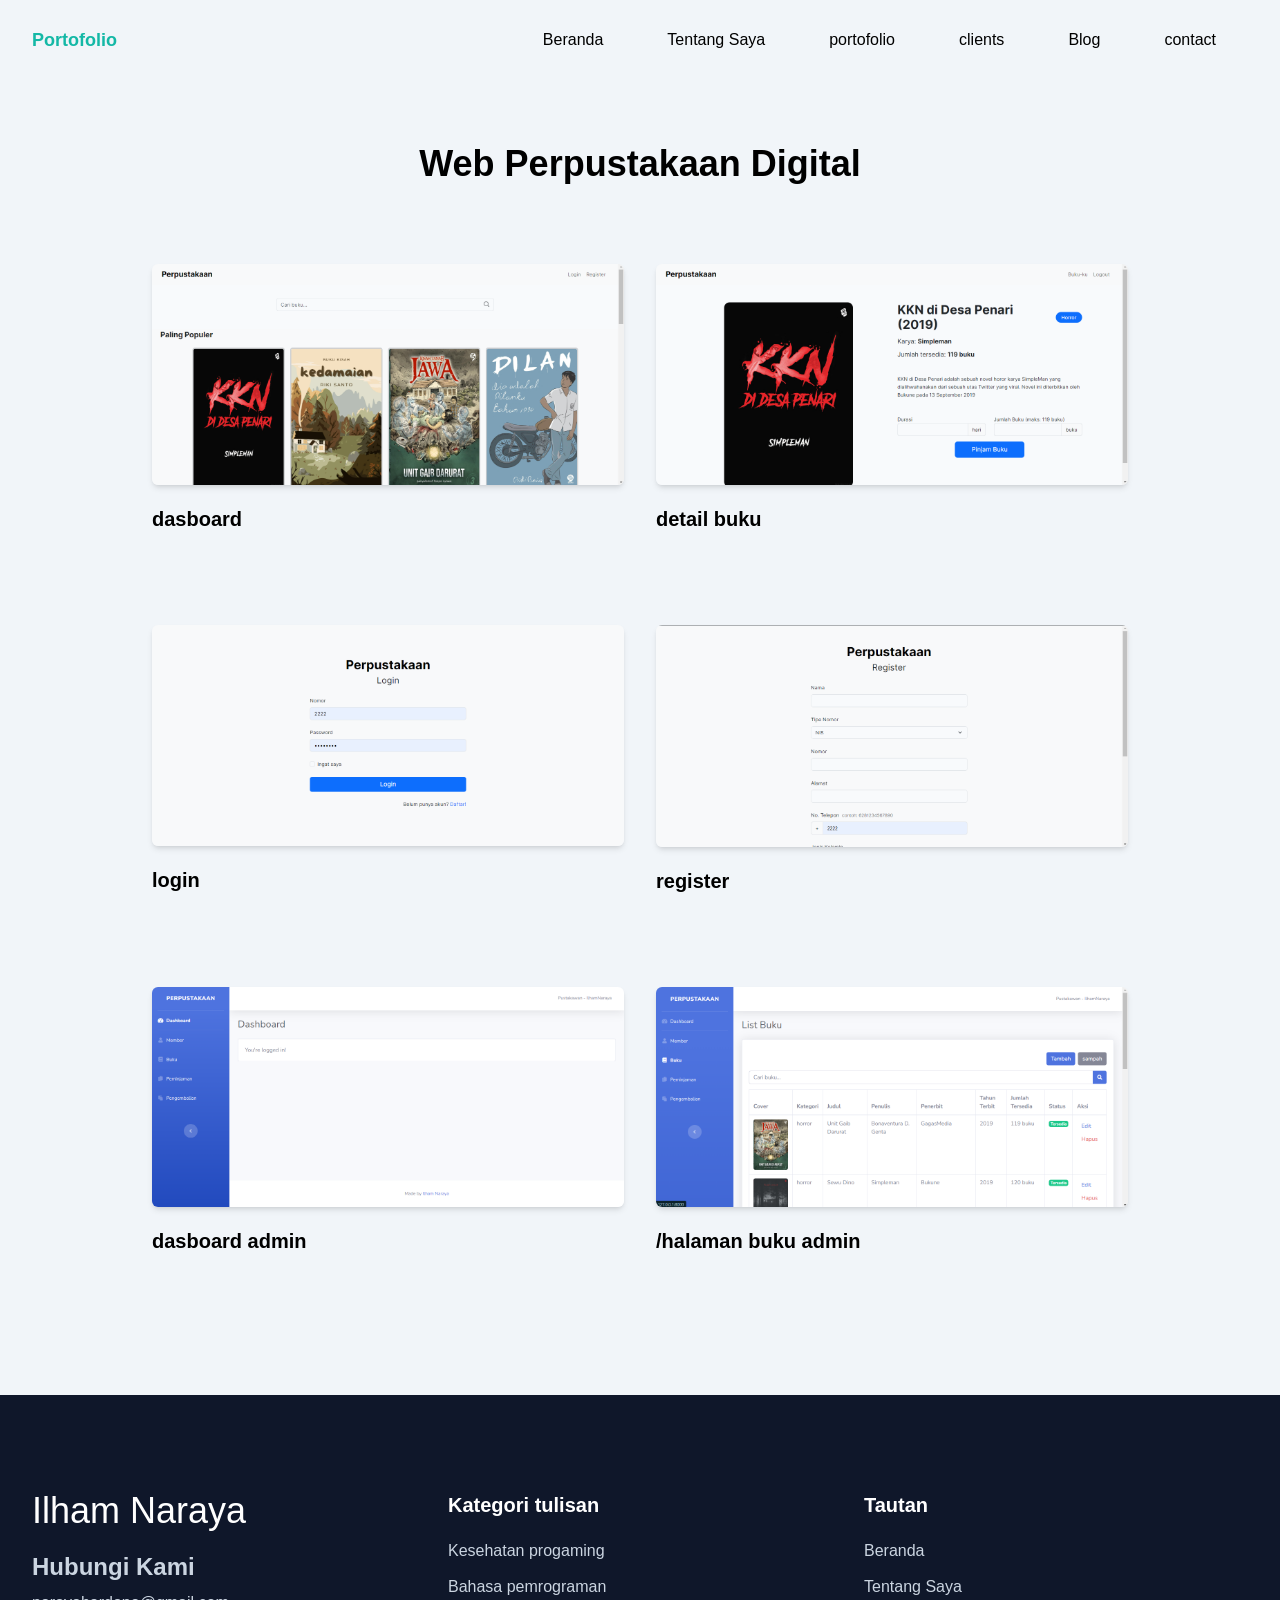
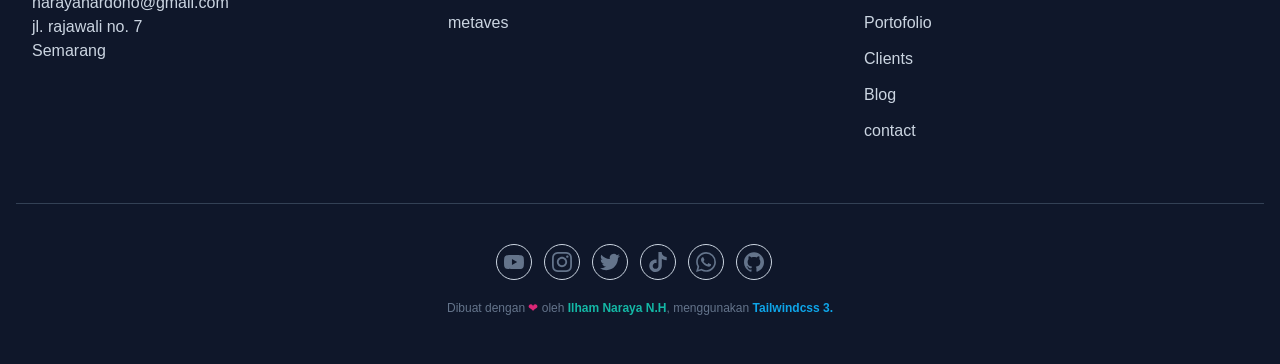
==== commit fc290713: "baru" ====
--- a/public/detail.html
+++ b/public/detail.html
@@ -64,266 +64,57 @@
     </header>
     <!--nav end-->
 
-    <!--hero section-->
-    <section id="Home" class="pt-36 dark:bg-slate-800">
-        <div class="container">
-            <div class="flex flex-wrap">
-                <div class="w-full self-center px-4 lg:w-1/2">
-                    <h1 class="text-base font-semibold text-ijo md:text-xl">Halo semua 👋, saya <span class="block font-bold text-sky-900 text-4xl mt-1 lg:text-5xl dark:text-white"> Ilham Naraya</span></h1>
-                    <h2 class="font-medium text-abu text-lg mb-5 lg:text-2xl">Fullstack Developer & <span class="text-slate-800 dark:text-white"> hardwere spesialis</span></h2>
-                    <p class="font-medium text-abu mb-10 leading-relaxed">sayangi devicemu seperti kau <span class="text-black font-bold dark:text-white"> menyayanginya!</span></p>
-                    <a href="#contact" class="text-base font-semibold text-white bg-ijo py-3 px-8 rounded-full hover:shadow-lg hover:opacity-80 transition duration-300 ease-in-out">Hubungi Saya</a>
-                </div>
-                <div class="w-full self-end px-4 lg:w-1/2">
-                    <div class="relative mt-10 lg:mt-9 lg:right-0">
-                        <img src="public/img/1.png" alt="Ilham Naraya" class="max-w-full mx-auto rounded" />
-                        <span class="absolute -bottom-0 -z-10 left-1/2 -translate-x-1/2 md:scale-125">
-            <svg width="400" height="400" viewBox="0 0 200 200" xmlns="http://www.w3.org/2000/svg">
-              <path fill="#08BDBA" d="M36,-59.4C45.4,-49.9,50.8,-37.8,56.1,-25.8C61.3,-13.7,66.4,-1.7,69.1,13.1C71.9,27.9,72.5,45.6,63.6,54.1C54.7,62.5,36.3,61.7,21.5,59.8C6.8,58,-4.3,55.1,-17.1,53.5C-29.8,51.8,-44.3,51.4,-57.1,44.9C-69.9,38.4,-81,25.8,-79.1,13.7C-77.2,1.6,-62.4,-10.1,-53.3,-22C-44.2,-34,-40.9,-46.2,-33,-56.3C-25.1,-66.4,-12.5,-74.3,0.4,-74.9C13.3,-75.5,26.6,-68.8,36,-59.4Z" transform="translate(100 100) scale(1.1)" 
-              />
-            </svg>
-          </span>
-                    </div>
-                </div>
-            </div>
-        </div>
-    </section>
-    <!--/hero section end-->
-
-    <!--about start-->
-    <section id="about" class="pt-36 pb-32">
-        <div class="container">
-            <div class="flex flex-wrap">
-                <div class="w-full px-4 mb-10 lg:w-1/2">
-                    <h4 class="font-bold uppercase text-ijo text-lg mb-3">Tentang Saya</h4>
-                    <h2 class="font-bold text-black text-3xl mb-5 max-w-md lg:text-4xl">Yuk, Belajar web progaming bersama saya!</h2>
-                    <p class="font-medium text-base text-abu max-w-xl lg:text-lg">Halo, saya Ilham Naraya Noveryan Hardono panggil saja Raya. Saya adalah seorang Siswa SMKN 8 Semarang , dengan pengalaman di dalam dan luar sekolah yang cukup kompleks. Saya memiliki latar belakang pendidikan di bidang PPLG atau Pengembangan
-                        Perangkat Lunak dan Gim , dan selama ini telah mengembangkan keahlian di bidang teknologi.</p>
-                </div>
-                <div class="w-full px-4 lg:w-1/2">
-                    <h3 class="font-semibold text-black text-2xl mb-4 lg:text-3xl lg:pt-10">Mari Berteman</h3>
-                    <p class="font-medium text-base text-abu mb-6 lg:text-lg">Jika Anda tertarik untuk menjalin hubungan lebih lanjut atau hanya sekedar ingin berteman, saya sangat terbuka untuk itu. Saya percaya bahwa dengan saling bertukar informasi dan pengalaman, kita dapat saling belajar dan meningkat</p>
-                    <div class="flex items-center">
-                        <!--yt-->
-                        <a href="https://www.youtube.com/@r.a.y.a.0134" target="_blank" class="w-9 h-9 mr-3 rounded-full flex justify-center items-center border text-abu border-slate-300 hover:border-ijo hover:bg-ijo hover:text-white">
-                            <svg width="20" class="fill-current" role="img" viewBox="0 0 24 24" xmlns="http://www.w3.org/2000/svg"><title>YouTube</title><path d="M23.498 6.186a3.016 3.016 0 0 0-2.122-2.136C19.505 3.545 12 3.545 12 3.545s-7.505 0-9.377.505A3.017 3.017 0 0 0 .502 6.186C0 8.07 0 12 0 12s0 3.93.502 5.814a3.016 3.016 0 0 0 2.122 2.136c1.871.505 9.376.505 9.376.505s7.505 0 9.377-.505a3.015 3.015 0 0 0 2.122-2.136C24 15.93 24 12 24 12s0-3.93-.502-5.814zM9.545 15.568V8.432L15.818 12l-6.273 3.568z"/></svg>
-                        </a>
-                        <!--yt-->
-                        <!--ig-->
-                        <a href="https://www.instagram.com/" target="_blank" class="w-9 h-9 mr-3 rounded-full flex justify-center items-center border text-abu border-slate-300 hover:border-ijo hover:bg-ijo hover:text-white">
-                            <svg width="20" class="fill-current" role="img" viewBox="0 0 24 24" xmlns="http://www.w3.org/2000/svg"><title>Instagram</title><path d="M12 0C8.74 0 8.333.015 7.053.072 5.775.132 4.905.333 4.14.63c-.789.306-1.459.717-2.126 1.384S.935 3.35.63 4.14C.333 4.905.131 5.775.072 7.053.012 8.333 0 8.74 0 12s.015 3.667.072 4.947c.06 1.277.261 2.148.558 2.913.306.788.717 1.459 1.384 2.126.667.666 1.336 1.079 2.126 1.384.766.296 1.636.499 2.913.558C8.333 23.988 8.74 24 12 24s3.667-.015 4.947-.072c1.277-.06 2.148-.262 2.913-.558.788-.306 1.459-.718 2.126-1.384.666-.667 1.079-1.335 1.384-2.126.296-.765.499-1.636.558-2.913.06-1.28.072-1.687.072-4.947s-.015-3.667-.072-4.947c-.06-1.277-.262-2.149-.558-2.913-.306-.789-.718-1.459-1.384-2.126C21.319 1.347 20.651.935 19.86.63c-.765-.297-1.636-.499-2.913-.558C15.667.012 15.26 0 12 0zm0 2.16c3.203 0 3.585.016 4.85.071 1.17.055 1.805.249 2.227.415.562.217.96.477 1.382.896.419.42.679.819.896 1.381.164.422.36 1.057.413 2.227.057 1.266.07 1.646.07 4.85s-.015 3.585-.074 4.85c-.061 1.17-.256 1.805-.421 2.227-.224.562-.479.96-.899 1.382-.419.419-.824.679-1.38.896-.42.164-1.065.36-2.235.413-1.274.057-1.649.07-4.859.07-3.211 0-3.586-.015-4.859-.074-1.171-.061-1.816-.256-2.236-.421-.569-.224-.96-.479-1.379-.899-.421-.419-.69-.824-.9-1.38-.165-.42-.359-1.065-.42-2.235-.045-1.26-.061-1.649-.061-4.844 0-3.196.016-3.586.061-4.861.061-1.17.255-1.814.42-2.234.21-.57.479-.96.9-1.381.419-.419.81-.689 1.379-.898.42-.166 1.051-.361 2.221-.421 1.275-.045 1.65-.06 4.859-.06l.045.03zm0 3.678c-3.405 0-6.162 2.76-6.162 6.162 0 3.405 2.76 6.162 6.162 6.162 3.405 0 6.162-2.76 6.162-6.162 0-3.405-2.76-6.162-6.162-6.162zM12 16c-2.21 0-4-1.79-4-4s1.79-4 4-4 4 1.79 4 4-1.79 4-4 4zm7.846-10.405c0 .795-.646 1.44-1.44 1.44-.795 0-1.44-.646-1.44-1.44 0-.794.646-1.439 1.44-1.439.793-.001 1.44.645 1.44 1.439z"/></svg>
-                        </a>
-                        <!--ig-->
-                        <!--twiter-->
-                        <a href="https://twitter.com/" target="_blank" class="w-9 h-9 mr-3 rounded-full flex justify-center items-center border text-abu border-slate-300 hover:border-ijo hover:bg-ijo hover:text-white">
-                            <svg width="20" class="fill-current" role="img" viewBox="0 0 24 24" xmlns="http://www.w3.org/2000/svg"><title>Twitter</title><path d="M23.953 4.57a10 10 0 01-2.825.775 4.958 4.958 0 002.163-2.723c-.951.555-2.005.959-3.127 1.184a4.92 4.92 0 00-8.384 4.482C7.69 8.095 4.067 6.13 1.64 3.162a4.822 4.822 0 00-.666 2.475c0 1.71.87 3.213 2.188 4.096a4.904 4.904 0 01-2.228-.616v.06a4.923 4.923 0 003.946 4.827 4.996 4.996 0 01-2.212.085 4.936 4.936 0 004.604 3.417 9.867 9.867 0 01-6.102 2.105c-.39 0-.779-.023-1.17-.067a13.995 13.995 0 007.557 2.209c9.053 0 13.998-7.496 13.998-13.985 0-.21 0-.42-.015-.63A9.935 9.935 0 0024 4.59z"/></svg>
-                        </a>
-                        <!--twiter-->
-                        <!--tt-->
-                        <a href="https://tiktok.com/" target="_blank" class="w-9 h-9 mr-3 rounded-full flex justify-center items-center border text-abu border-slate-300 hover:border-ijo hover:bg-ijo hover:text-white">
-                            <svg width="20" class="fill-current" role="img" viewBox="0 0 24 24" xmlns="http://www.w3.org/2000/svg"><title>TikTok</title><path d="M12.525.02c1.31-.02 2.61-.01 3.91-.02.08 1.53.63 3.09 1.75 4.17 1.12 1.11 2.7 1.62 4.24 1.79v4.03c-1.44-.05-2.89-.35-4.2-.97-.57-.26-1.1-.59-1.62-.93-.01 2.92.01 5.84-.02 8.75-.08 1.4-.54 2.79-1.35 3.94-1.31 1.92-3.58 3.17-5.91 3.21-1.43.08-2.86-.31-4.08-1.03-2.02-1.19-3.44-3.37-3.65-5.71-.02-.5-.03-1-.01-1.49.18-1.9 1.12-3.72 2.58-4.96 1.66-1.44 3.98-2.13 6.15-1.72.02 1.48-.04 2.96-.04 4.44-.99-.32-2.15-.23-3.02.37-.63.41-1.11 1.04-1.36 1.75-.21.51-.15 1.07-.14 1.61.24 1.64 1.82 3.02 3.5 2.87 1.12-.01 2.19-.66 2.77-1.61.19-.33.4-.67.41-1.06.1-1.79.06-3.57.07-5.36.01-4.03-.01-8.05.02-12.07z"/></svg>
-                        </a>
-                        <!--tt-->
-                        <!--WA-->
-                        <a href="https://whatsapp.com/" target="_blank" class="w-9 h-9 mr-3 rounded-full flex justify-center items-center border text-abu border-slate-300 hover:border-ijo hover:bg-ijo hover:text-white">
-                            <svg width="20" class="fill-current" role="img" viewBox="0 0 24 24" xmlns="http://www.w3.org/2000/svg"><title>WhatsApp</title><path d="M17.472 14.382c-.297-.149-1.758-.867-2.03-.967-.273-.099-.471-.148-.67.15-.197.297-.767.966-.94 1.164-.173.199-.347.223-.644.075-.297-.15-1.255-.463-2.39-1.475-.883-.788-1.48-1.761-1.653-2.059-.173-.297-.018-.458.13-.606.134-.133.298-.347.446-.52.149-.174.198-.298.298-.497.099-.198.05-.371-.025-.52-.075-.149-.669-1.612-.916-2.207-.242-.579-.487-.5-.669-.51-.173-.008-.371-.01-.57-.01-.198 0-.52.074-.792.372-.272.297-1.04 1.016-1.04 2.479 0 1.462 1.065 2.875 1.213 3.074.149.198 2.096 3.2 5.077 4.487.709.306 1.262.489 1.694.625.712.227 1.36.195 1.871.118.571-.085 1.758-.719 2.006-1.413.248-.694.248-1.289.173-1.413-.074-.124-.272-.198-.57-.347m-5.421 7.403h-.004a9.87 9.87 0 01-5.031-1.378l-.361-.214-3.741.982.998-3.648-.235-.374a9.86 9.86 0 01-1.51-5.26c.001-5.45 4.436-9.884 9.888-9.884 2.64 0 5.122 1.03 6.988 2.898a9.825 9.825 0 012.893 6.994c-.003 5.45-4.437 9.884-9.885 9.884m8.413-18.297A11.815 11.815 0 0012.05 0C5.495 0 .16 5.335.157 11.892c0 2.096.547 4.142 1.588 5.945L.057 24l6.305-1.654a11.882 11.882 0 005.683 1.448h.005c6.554 0 11.89-5.335 11.893-11.893a11.821 11.821 0 00-3.48-8.413Z"/></svg>
-                        </a>
-                        <!--WA-->
-                        <!--github-->
-                        <a href="https://github.com/Ilhamnaraya/" target="_blank" class="w-9 h-9 mr-3 rounded-full flex justify-center items-center border text-abu border-slate-300 hover:border-ijo hover:bg-ijo hover:text-white">
-                            <svg width="20" class="fill-current" role="img" viewBox="0 0 24 24" xmlns="http://www.w3.org/2000/svg"><title>GitHub</title><path d="M12 .297c-6.63 0-12 5.373-12 12 0 5.303 3.438 9.8 8.205 11.385.6.113.82-.258.82-.577 0-.285-.01-1.04-.015-2.04-3.338.724-4.042-1.61-4.042-1.61C4.422 18.07 3.633 17.7 3.633 17.7c-1.087-.744.084-.729.084-.729 1.205.084 1.838 1.236 1.838 1.236 1.07 1.835 2.809 1.305 3.495.998.108-.776.417-1.305.76-1.605-2.665-.3-5.466-1.332-5.466-5.93 0-1.31.465-2.38 1.235-3.22-.135-.303-.54-1.523.105-3.176 0 0 1.005-.322 3.3 1.23.96-.267 1.98-.399 3-.405 1.02.006 2.04.138 3 .405 2.28-1.552 3.285-1.23 3.285-1.23.645 1.653.24 2.873.12 3.176.765.84 1.23 1.91 1.23 3.22 0 4.61-2.805 5.625-5.475 5.92.42.36.81 1.096.81 2.22 0 1.606-.015 2.896-.015 3.286 0 .315.21.69.825.57C20.565 22.092 24 17.592 24 12.297c0-6.627-5.373-12-12-12"/></svg>
-                        </a>
-                        <!--github-->
-                    </div>
-                </div>
-            </div>
-        </div>
-    </section>
-    <!--about end-->
-
-    <!--cv-->
-    <section id="clients" class="pt-36 pb-32 bg-slate-800">
-        <div class="container">
-            <div class="w-full px-4">
-                <div class="mx-auto text-center mb-16">
-                    <h4 class="font-semibold text-lg text-ijo mb-2">clients</h4>
-                    <h2 class="font-bold text-white text-3xl mb-4 sm:text-4xl lg:text-5xl">Yang Pernah Bekerjasama</h2>
-                    <p class="font-medium text-md text-secondary md:text-lg">Aku tidak pernah puas dengan apa yang-ku lakukan, dan aku aku sangat haus akan ilmu pengetahuan. </p>
-                </div>
-            </div>
-            <div class="w-full px-4">
-                <div class="flex flex-wrap items-center justify-center">
-                    <a href="https://www.traspac.co.id/" target="_blank" class="max-w-[120px] mx-4 py-4 grayscale opacity-60 transition duration-500 hover:grayscale-0 hover:opacity-100 lg:mx-6 xl:mx-8">
-                        <img src="public/img/pt/TRASPAC.png" alt="TRASPAC" />
-                    </a>
-                    <a href="https://ilhamnaraya.github.io/webracli.github.io/" target="_blank" class="max-w-[120px] mx-4 py-4 grayscale opacity-60 transition duration-500 hover:grayscale-0 hover:opacity-100 lg:mx-6 xl:mx-8">
-                        <img src="public/img/pt/RAPIER.png" alt="RAPIER" />
-                    </a>
-                    <a href="https://www.lintasarta.net/id/" target="_blank" class="max-w-[120px] mx-4 py-4 grayscale opacity-60 transition duration-500 hover:grayscale-0 hover:opacity-100 lg:mx-6 xl:mx-8">
-                        <img src="public/img/pt/Lintasarta.png" alt="Lintasarta" />
-                    </a>
-                </div>
-            </div>
-        </div>
-    </section>
-    <!--cv end-->
-
     <!--Portofolio-->
     <section id="Portofolio" class="pt-36 pb-16 bg-slate-100">
         <div class="container">
             <div class="w-full px-4">
                 <div class="max-w-xl mx-auto text-center mb-16">
-                    <h4 class="font-semibold text-lg text-ijo mb-2">Portofolio</h4>
-                    <h2 class="font-bold text-black text-3xl mb-4 sm:text-4xl lg:text-5xl">project Terbaru</h2>
-                    <p class="font-medium text-md text-secondary md:text-lg ">Berikut adalah beberapa project sederhana saya</p>
-                </div>
+                     <h2 class="font-bold text-black text-3xl mb-4 sm:text-4xl  ">Web Perpustakaan Digital</h2>
+                 </div>
             </div>
 
             <div class="w-full px-4 flex flex-wrap justify-center xl:w-10/12 xl:mx-auto">
                 <div class="mb-12 p-4 md:w-1/2  hover:border">
                     <div class="rounded-md shadow-md overflow-hidden">
-                        <img src="public/img/portofolio/rapier project.png" alt="landing page" width="w-full" />
-                    </div>
-                    <h3 class="font-semibold text-xl text-black mt-5 mb-3">Website Company Profile</h3>
-                    <p class="font-medium text-base text-abu">
-                        Website Company Profile adalah situs web yang memberikan informasi singkat tentang perusahaan, termasuk identitas, visi, misi, nilai-nilai, dan produk atau layanan yang ditawarkan.</p>
-                </div>
-                <div class="mb-12 p-4 md:w-1/2 ">
-                    <div class="rounded-md shadow-md overflow-hidden">
-                        <img src="public/img/portofolio/perpus.png" alt="landing page" width="w-full" />
-                    </div>
-                    <h3 class="font-semibold text-xl text-black mt-5 mb-3">Web Perpustakaan Digital</h3>
-                    <p class="font-medium text-base text-abu">Web Perpustakaan yang sangat menarik untuk dikunjungi, karna di dalamnya terdapat beberapa fitur yang cukup mumpuni didalamnya.</p>
-                </div>
-                <div class="mb-12 p-4 md:w-1/2 ">
-                    <div class="rounded-md shadow-md overflow-hidden">
-                        <img src="public/img/portofolio/S'COMPETITION.png" alt="landing page" width="w-full" />
-                    </div>
-                    <h3 class="font-semibold text-xl text-black mt-5 mb-3">landing page Ilham Naraya</h3>
-                    <p class="font-medium text-base text-abu">Lorem ipsum dolor sit amet, consectetur adipisicing elit. Cumque, ex sunt? Adipisci nulla modi voluptatibus.</p>
-                </div>
-                <div class="mb-12 p-4 md:w-1/2 ">
-                    <div class="rounded-md shadow-md overflow-hidden">
-                        <img src="public/img/portofolio/1.png" alt="landing page" width="w-full" />
-                    </div>
-                    <h3 class="font-semibold text-xl text-black mt-5 mb-3">landing page Ilham Naraya</h3>
-                    <p class="font-medium text-base text-abu">Lorem ipsum dolor sit amet, consectetur adipisicing elit. Cumque, ex sunt? Adipisci nulla modi voluptatibus.</p>
-                </div>
-                <div class="mb-12 p-4 md:w-1/2 ">
-                    <div class="rounded-md shadow-md overflow-hidden">
-                        <img src="public/img/portofolio/1.png" alt="landing page" width="w-full" />
-                    </div>
-                    <h3 class="font-semibold text-xl text-black mt-5 mb-3">landing page Ilham Naraya</h3>
-                    <p class="font-medium text-base text-abu">Lorem ipsum dolor sit amet, consectetur adipisicing elit. Cumque, ex sunt? Adipisci nulla modi voluptatibus.</p>
-                </div>
-                <div class="mb-12 p-4 md:w-1/2 ">
-                    <div class="rounded-md shadow-md overflow-hidden">
-                        <img src="public/img/portofolio/1.png" alt="landing page" width="w-full" />
-                    </div>
-                    <h3 class="font-semibold text-xl text-black mt-5 mb-3">landing page Ilham Naraya</h3>
-                    <p class="font-medium text-base text-abu">Lorem ipsum dolor sit amet, consectetur adipisicing elit. Cumque, ex sunt? Adipisci nulla modi voluptatibus.</p>
+                        <img src="img/portofolio/perpus.png" alt="landing page" width="w-full" />
+                    </div>
+                    <h3 class="font-semibold text-xl text-black mt-5 mb-3">dasboard</h3>
+                </div>
+                <div class="mb-12 p-4 md:w-1/2  hover:border">
+                    <div class="rounded-md shadow-md overflow-hidden">
+                        <img src="img/portofolio/detail buku.png" alt="landing page" width="w-full" />
+                    </div>
+                    <h3 class="font-semibold text-xl text-black mt-5 mb-3">detail buku</h3>
+                </div>
+                <div class="mb-12 p-4 md:w-1/2  hover:border">
+                    <div class="rounded-md shadow-md overflow-hidden">
+                        <img src="img/portofolio/login.png" alt="landing page" width="w-full" />
+                    </div>
+                    <h3 class="font-semibold text-xl text-black mt-5 mb-3">login</h3>
+                </div>
+                <div class="mb-12 p-4 md:w-1/2  hover:border">
+                    <div class="rounded-md shadow-md overflow-hidden">
+                        <img src="img/portofolio/register.png" alt="landing page" width="w-full" />
+                    </div>
+                    <h3 class="font-semibold text-xl text-black mt-5 mb-3">register</h3>
+                </div>
+                <div class="mb-12 p-4 md:w-1/2  hover:border">
+                    <div class="rounded-md shadow-md overflow-hidden">
+                        <img src="img/portofolio/dasboard admin.png" alt="landing page" width="w-full" />
+                    </div>
+                    <h3 class="font-semibold text-xl text-black mt-5 mb-3">dasboard admin</h3>
+                </div>
+                <div class="mb-12 p-4 md:w-1/2  hover:border">
+                    <div class="rounded-md shadow-md overflow-hidden">
+                        <img src="img/portofolio/halaman buku admin.png" alt="landing page" width="w-full" />
+                    </div>
+                    <h3 class="font-semibold text-xl text-black mt-5 mb-3">/halaman buku admin</h3>
                 </div>
             </div>
         </div>
     </section>
     <!--Portofolio end-->
-
-
-    <!--blog-->
-    <section id="blog" class="pt-36 pb-32 bg-slate-100">
-        <div class="container">
-            <div class="w-full px-4">
-                <div class="max-w-xl mx-auto text-center mb-16">
-                    <h4 class="font-semibold text-lg text-ijo mb-2">Blog</h4>
-                    <h2 class="font-bold text-black text-3xl mb-4 sm:text-4xl lg:text-5xl">Artikel Terbaru</h2>
-                    <p class="font-medium text-md text-secondary md:text-lg">Lorem ipsum dolor sit, amet consectetur adipisicing elit. Maxime officia consequuntur debitis quaerat!</p>
-                </div>
-            </div>
-            <div class="flex flex-wrap">
-                <!--blog1-->
-                <div class="w-fullp px-4 lg:w-1/2 xl:w-1/3" style="height: 500px;">
-                    <div class="bg-white rounded-xl shadow-lg overflow-hidden mb-10">
-                        <img src="https://source.unsplash.com/360x200?kesehatan+progaming" alt="progaming" class="w-full" />
-                        <div class="py-8 px-6">
-                            <h3 id="progaming">
-                                <a href="#" class="block mb-3 font-semibold text-xl text-black hover:text-ijo truncate">kesehatan programmer</a>
-                            </h3>
-                            <p class="font-medium text-base text-abu mb-6"> Seiring dengan pertumbuhan industri game, semakin banyak orang yang memilih menjadi pro gamer. Profesi ini melibatkan jam kerja yang lama dan intensif di depan layar komputer, yang dapat berdampak pada kesehatan fisik dan mental
-                                seseorang
-                            </p>
-                            <a href="https://infosnapans.blogspot.com/2023/03/kesehatan-programmer.html" class="font-medium text-sm text-white bg-ijo py-2 px-4 rounded-lg hover:opacity-80">Baca selengkapnya</a>
-                        </div>
-                    </div>
-                </div>
-                <!--blog1-->
-                <!--blog2-->
-                <div class="w-fullp px-4 lg:w-1/2 xl:w-1/3 " style="height: 500px;">
-                    <div class="bg-white rounded-xl shadow-lg overflow-hidden mb-10">
-                        <img src="https://source.unsplash.com/360x200?bahasa+pemrograman" alt="pemrograman" class="w-full" />
-                        <div class="py-8 px-6">
-                            <h3 class="pemrograman">
-                                <a href="https://infosnapans.blogspot.com/2023/03/8-bahasa-pemrograman-terkini.html" class="block mb-3 font-semibold text-xl text-black hover:text-ijo truncate">8 bahasa pemrograman terkini</a>
-                            </h3>
-                            <p class="font-medium text-base text-abu mb-6">Dalam dunia teknologi, bahasa pemrograman terus berkembang dengan cepat. Bahasa pemrograman terkini saat ini biasanya dirancang untuk memudahkan proses pengembangan aplikasi dan membuat aplikasi yang lebih aman, mudah dipelihara,
-                                dan lebih cepat dalam eksekusinya.</p>
-                            <a href="https://infosnapans.blogspot.com/2023/03/8-bahasa-pemrograman-terkini.html" class="font-medium text-sm text-white bg-ijo py-2 px-4 rounded-lg hover:opacity-80">Baca selengkapnya</a>
-                        </div>
-                    </div>
-                </div>
-                <!--blog2-->
-                <!--blog3-->
-                <div class="w-fullp px-4 lg:w-1/2 xl:w-1/3" style="height: 500px;">
-                    <div class="bg-white rounded-xl shadow-lg overflow-hidden mb-10">
-                        <img src="https://source.unsplash.com/360x200?metaves" alt="metaves" class="w-full" />
-                        <div class="py-8 px-6">
-                            <h3 id="metaves">
-                                <a href="https://infosnapans.blogspot.com/2023/03/konsep-metavers.html" class="block mb-3 font-semibold text-xl text-black hover:text-ijo truncate">konsep metavers</a>
-                            </h3>
-                            <p class="font-medium text-base text-abu mb-6">Metavers adalah konsep dunia maya yang sedang menjadi perbincangan hangat di kalangan teknologi. Konsep ini berawal dari ide pengembangan dunia maya seperti Second Life yang kemudian berkembang menjadi gagasan dunia maya yang
-                                lebih besar dan kompleks, di mana pengguna dapat merasakan pengalaman interaktif yang mendekati kehidupan nyata.</p>
-                            <a href="https://infosnapans.blogspot.com/2023/03/konsep-metavers.html" class="font-medium text-sm text-white bg-ijo py-2 px-4 rounded-lg hover:opacity-80">Baca selengkapnya</a>
-                        </div>
-                    </div>
-                </div>
-                <!--blog3-->
-            </div>
-        </div>
-    </section>
-    <!--blog end-->
-
-    <!--contact-->
-    <section id="contact" class="pt-36 pb-32">
-        <div class="container">
-            <div class="w-full px-4">
-                <div class="max-w-xl mx-auto text-center mb-16">
-                    <h4 class="font-semibold text-lg text-ijo mb-2">contact</h4>
-                    <h2 class="font-bold text-black text-3xl mb-4 sm:text-4xl lg:text-5xl">Hubungi Saya</h2>
-                    <p class="font-medium text-md text-secondary md:text-lg">Lorem ipsum dolor sit, amet consectetur adipisicing elit. Maxime officia consequuntur debitis quaerat!</p>
-                </div>
-            </div>
-            <form action="">
-                <div class="w-full lg:w-2/3 lg:mx-auto">
-                    <div class="w-full px-4 mb-8">
-                        <label for="mane" class="text-base font-bold text-ijo">Nama</label>
-                        <input type="text" id="name" class="w-full bg-slate-200 text-black p-3 rounded-md focus:outline-none focus:ring-ijo focus:ring-1 focus:border-ijo" />
-                    </div>
-                    <div class="w-full px-4 mb-8">
-                        <label for="email" class="text-base font-bold text-ijo">Email</label>
-                        <input type="email" id="email" class="w-full bg-slate-200 text-black p-3 rounded-md focus:outline-none focus:ring-ijo focus:ring-1 focus:border-ijo" />
-                    </div>
-                    <div class="w-full px-4 mb-8">
-                        <label for="message" class="text-base font-bold text-ijo">Pesan</label>
-                        <textarea type="text" id="name" class="w-full bg-slate-200 text-black p-3 rounded-md focus:outline-none focus:ring-ijo focus:ring-1 focus:border-ijo h-32"></textarea>
-                    </div>
-                    <div class="w-full px-4">
-                        <button class="text-base font-semibold text-white bg-ijo py-3 px-8 rounded-full w-full hover:opacity-80 hover:shadow-lg transition duration-500">Kirim</button>
-                    </div>
-                </div>
-            </form>
-        </div>
-    </section>
-    <!--contact end-->
-
+ 
     <!--footer-->
     <footer class="bg-slate-900 pt-24 pb-12">
         <div class="container">
